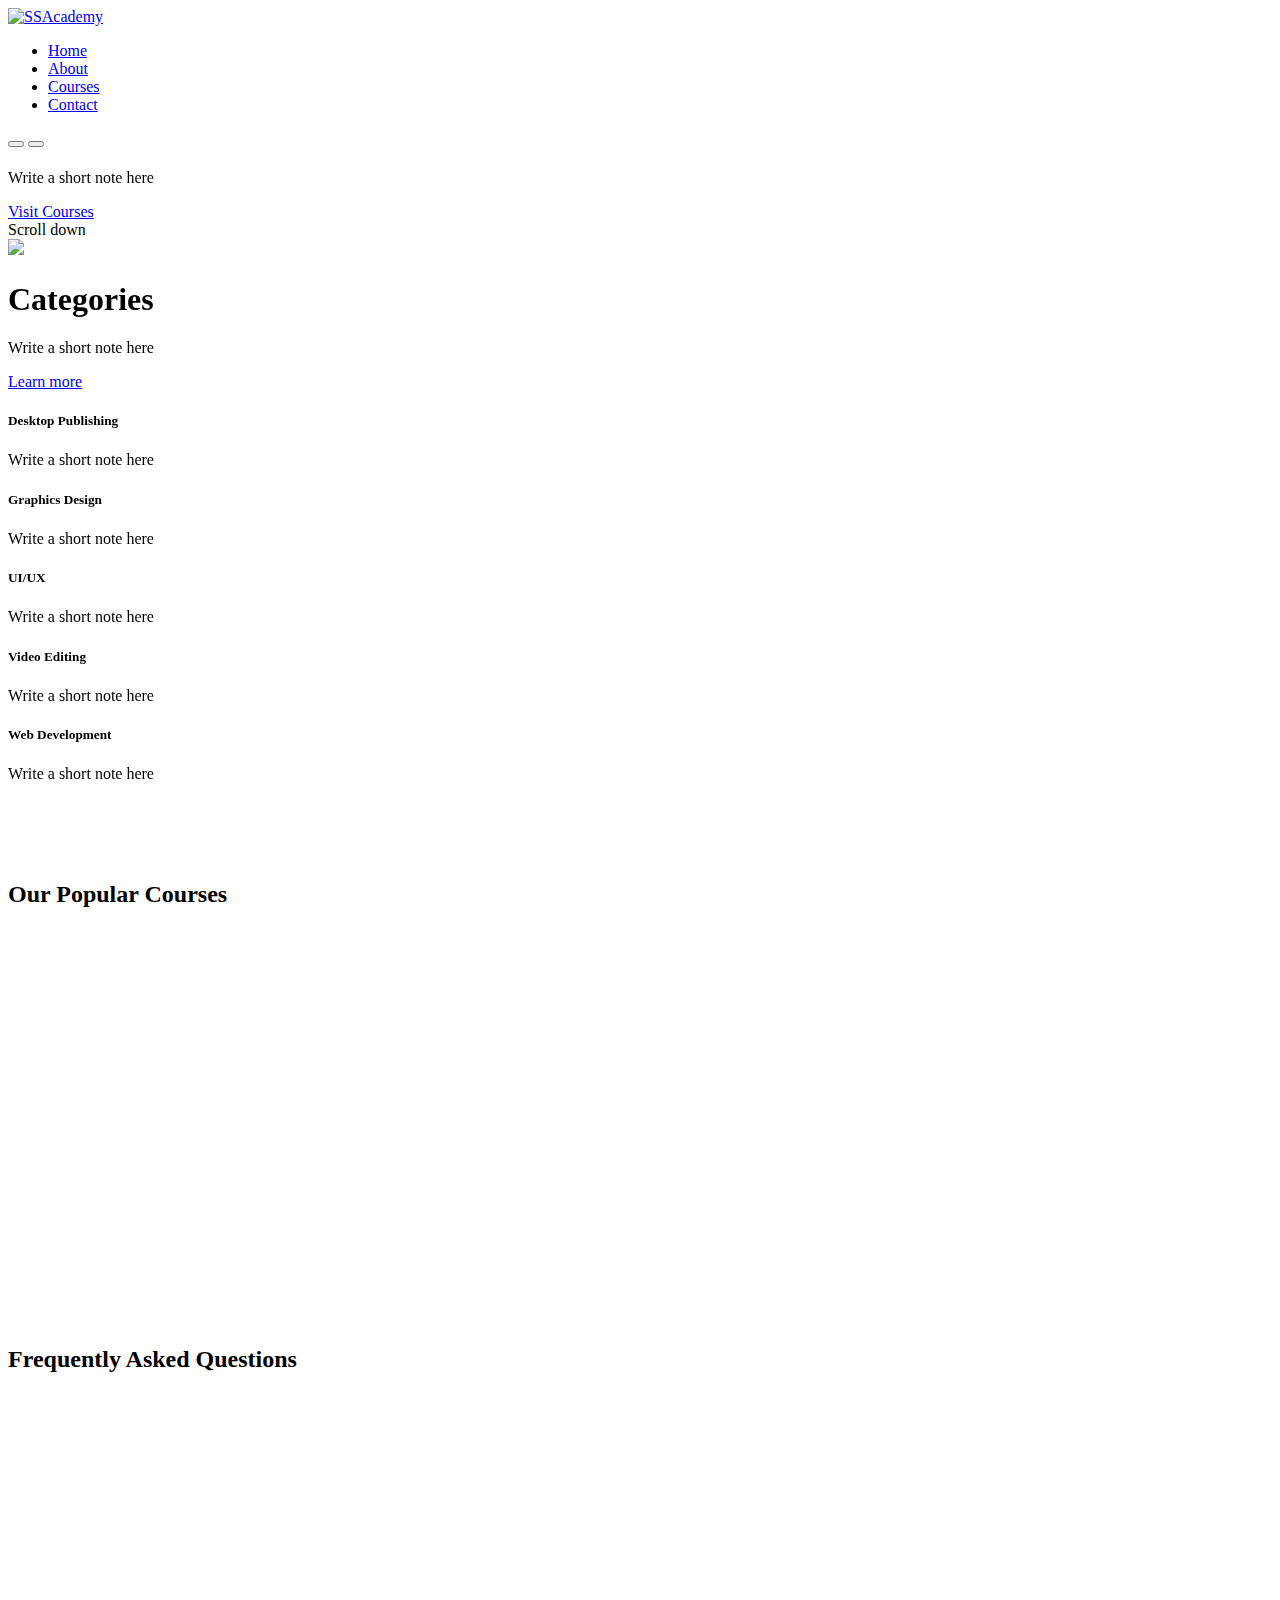
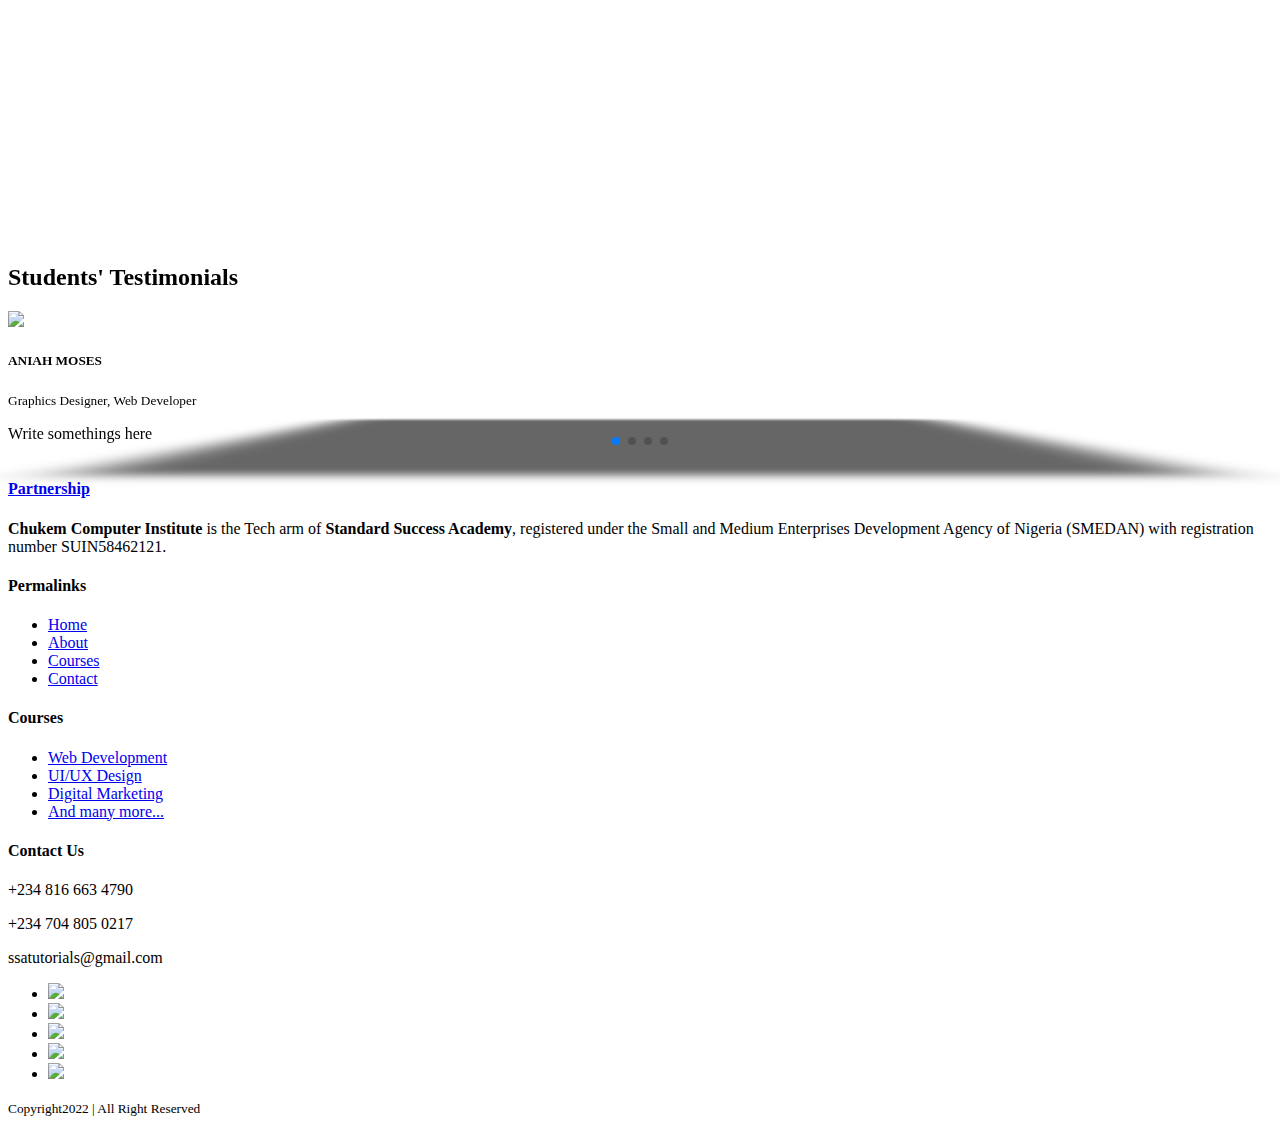
==== index.html @ 62de6a28 "Add files via upload" ====
<!DOCTYPE html>
<html lang="en" dir="ltr">

<head>
    <meta charset="UTF-8" />
    <meta name="viewport" content="width=device-width,initial-scale=1.0,maximum-scale=1,user-scalable=no" />
    <meta http-equiv="X-UA-Compatible" content="IE=edge,chrome=1" />
    <meta name="HandheldFriendly" content="true" />
    <!--==================== Google SEO ======================-->
    <meta name="description" content="Grow your Tech skills to advance your career path with SSAcademy" />
    <meta name="keywords" content="Grow your Tech skills to advance your career path with SSAcademy" />
    <meta name="theme-color" content="#191727" />
    <meta name="msapplication-navbutton-color" content="#191727" />
    <meta name="apple-mobile-web-app-capable" content="yes" />
    <meta name="apple-mobile-web-app-status-bar-style" content="black-translucent" />
    <meta name="author" content="SSAcademy" />
    <meta property="og:title" content="SSAcademy | Home" />
    <meta property="og:image" content="https://ssacci.com/images/SSA LOGO.jpg" />
    <meta property="og:type" content="website" />
    <meta property="og:url" content="https://ssacci.com" />
    <meta property="og:description" content="Grow your Tech skills to advance your career path with SSAcademy" />
    <meta name="twitter:card" content="summary_large_image" />
    <!--==================== FAV-ICON ======================-->
    <link rel="apple-touch-icon" sizes="192x192" href="favicon_package_v0.16/apple-touch-icon.png" />
    <link rel="icon" type="image/png" sizes="32x32" href="favicon_package_v0.16/favicon-32x32.png" />
    <link rel="icon" type="image/png" sizes="16x16" href="favicon_package_v0.16/favicon-16x16.png" />
    <link rel="manifest" href="favicon_package_v0.16/site.webmanifest" />
    <!--==================== CSS ======================-->
    <link rel="stylesheet" href="https://unpkg.com/swiper@8/swiper-bundle.min.css" />
    <link rel="stylesheet" href="https://cdnjs.cloudflare.com/ajax/libs/animate.css/4.1.1/animate.min.css" />
    <link href="https://unpkg.com/aos@2.3.1/dist/aos.css" rel="stylesheet">
    <link rel="stylesheet" href="https://unicons.iconscout.com/release/v2.1.5/css/unicons.css" />
    <link rel="stylesheet" href="https://unicons.iconscout.com/release/v4.0.0/css/line.css" />
    <link rel="stylesheet" href="https://fonts.googleapis.com/icon?family=Material+Icons+Sharp">
    <link rel="stylesheet" type="text/css" href="preloader.css" />
    <script src="https://code.jquery.com/jquery-3.6.0.js"></script>
    <script type="text/javascript">
        $(window).on('load', function() {
            $('.preloader').addClass('complete')
        })
    </script>
    <link rel="stylesheet" type="text/css" href="style.css" />
    <title>SSAcademy | Home</title>
</head>

<body>
    <div class="preloader">
        <div class="loading-area">
            <span class="loader"></span>
            <span class="load_anim1"></span>
            <span class="load_anim2"></span>
            <span class="load_anim3"></span>
            <span class="load_anim4"></span>
        </div>
    </div>
    <nav>
        <div class="container nav_container">
            <a href="index.html" id="logo">
                <img src="images/SSA LOGO.jpg" alt="SSAcademy" />
            </a>
            <ul class="nav_menu">
                <li>
                    <a href="index.html">
                        <i class="uil uil-estate nav_icon"></i>Home
                    </a>
                </li>
                <li>
                    <a href="about.html">
                        <i class="uil uil-user nav_icon"></i>About
                    </a>
                </li>
                <li>
                    <a href="courses.html">
                        <i class="uil uil-book-alt nav_icon"></i>Courses
                    </a>
                </li>
                <li>
                    <a href="contact.html">Contact
                        <i class="uil uil-message nav_icon"></i>
                    </a>
                </li>
            </ul>
            <button id="open-menu-btn"><i class="uil uil-apps"></i></button>
            <button id="close-menu-btn"><i class="uil uil-times"></i></button>
        </div>
    </nav>

    <header>
        <div class="container header_container">
            <div class="header_left">
                <h1>
                    <span class="txt-type" data-wait="1200" data-words='["Grow your Tech skills to advance your career path with SSAcademy", "Become a certified Web Developer", "Become a certified Graphics Designer", "Become a certified UI/UX Designer", "Learn Digital Marketing", "Learn Video Editing", "And Many More...."]'></span>
                </h1>
                <p data-aos="fade-right" data-aos-duration="2150">Write a short note here</p>
                <a href="courses.html" class="btn btn-primary" data-aos="zoom-in" data-aos-duration="2400">Visit Courses</a>
                <!---Scroll down-->
                <div class="home_scroll">
                    <a class="home_scroll-button button--flex">
                        <i class="uil uil-mouse-alt home_scroll-mouse"></i>
                        <span class="home_scroll-name">Scroll down</span>
                        <i class="uil uil-arrow-down home_scroll-arrow"></i>
                    </a>
                </div>
            </div>
            <div class="header_right">
                <div class="header_right-image">
                    <img src="images/true friends.svg" />
                </div>
            </div>
        </div>
    </header>

    <section class="categories">
        <div class="container categories_container">
            <div class="categories_left">
                <h1 data-aos="fade-right" data-aos-duration="2150">Categories</h1>
                <p data-aos="fade-right" data-aos-duration="2150">Write a short note here</p>
                <a href="#" class="btn" data-aos="zoom-in" data-aos-duration="2400">Learn more</a>
            </div>
            <div class="categories_right">
                <article data-aos="flip-left" data-aos-duration="2150" class="category">
                    <span class="category_icon"><i class="uil uil-desktop-alt"></i></span>
                    <h5>Desktop Publishing</h5>
                    <p>Write a short note here</p>
                </article>
                <article data-aos="flip-left" data-aos-duration="2150" class="category">
                    <span class="category_icon"><i class="uil uil-palette"></i></span>
                    <h5>Graphics Design</h5>
                    <p>Write a short note here</p>
                </article>
                <article data-aos="flip-left" data-aos-duration="2150" class="category">
                    <span class="category_icon"><i class="uil uil-monitor"></i></span>
                    <h5>UI/UX</h5>
                    <p>Write a short note here</p>
                </article>
                <article data-aos="flip-right" data-aos-duration="2150" class="category">
                    <span class="category_icon"><i class="uil uil-video"></i></span>
                    <h5>Video Editing</h5>
                    <p>Write a short note here</p>
                </article>
                <article data-aos="flip-right" data-aos-duration="2150" class="category">
                    <span class="category_icon"><i class="uil uil-laptop"></i></span>
                    <h5>Web Development</h5>
                    <p>Write a short note here</p>
                </article>
                <article data-aos="flip-right" data-aos-duration="2150" class="category">
                    <span class="category_icon"><i class="uil uil-bitcoin-circle"></i>
                    </span>
                    <h5>Digital Marketing</h5>
                    <p>Write a short note here</p>
                </article>
            </div>
        </div>
    </section>

    <section class="courses">
        <h2>Our Popular Courses</h2>
        <div class="container courses_container">
            <article data-aos="flip-right" data-aos-duration="2150" class="course">
                <div class="course_image">
                    <img src="images/course1.jpg" />
                </div>
                <div class="course_info">
                    <h4>Web Development </h4>
                    <div>
                        <i class="uil uil-star course_icon-star"></i>
                        <i class="uil uil-star course_icon-star"></i>
                        <i class="uil uil-star course_icon-star"></i>
                        <i class="uil uil-star course_icon-star"></i>
                        <i class="uil uil-star course_icon-star"></i>
                    </div>
                    <p>Write a short note</p>
                    <a href="courses.html" class="btn btn-primary">Learn More</a>
                </div>
            </article>

            <article data-aos="flip-left" data-aos-duration="2150" class="course">
                <div class="course_image">
                    <img src="images/course2.jpg" />
                </div>
                <div class="course_info">
                    <h4>UI/UX Design</h4>
                    <div>
                        <i class="uil uil-star course_icon-star"></i>
                        <i class="uil uil-star course_icon-star"></i>
                        <i class="uil uil-star course_icon-star"></i>
                        <i class="uil uil-star course_icon-star"></i>
                        <i class="uil uil-star course_icon-star"></i>
                    </div>
                    <p>Write a short note</p>
                    <a href="courses.html" class="btn btn-primary">Learn More</a>
                </div>
            </article>

            <article data-aos="flip-right" data-aos-duration="2150" class="course">
                <div class="course_image">
                    <img src="images/course17.jpg" />
                </div>
                <div class="course_info">
                    <h4>Digital Marketing</h4>
                    <div>
                        <i class="uil uil-star course_icon-star"></i>
                        <i class="uil uil-star course_icon-star"></i>
                        <i class="uil uil-star course_icon-star"></i>
                        <i class="uil uil-star course_icon-star"></i>
                        <i class="uil uil-star course_icon-star"></i>
                    </div>
                    <p>Write a short note</p>
                    <a href="courses.html" class="btn btn-primary">Learn More</a>
                </div>
            </article>
        </div>
    </section>

    <section class="faqs">
        <h2>Frequently Asked Questions</h2>
        <div class="container faqs_container">
            <article data-aos="fade-right" data-aos-duration="2150" class="faq">
                <div class="faq_icon"><i class="uil uil-plus"></i></div>
                <div class="question_answer">
                    <h4>How do I know the right courses for me?</h4>
                    <p>The Answer</p>
                </div>
            </article>

            <article data-aos="fade-left" data-aos-duration="2150" class="faq">
                <div class="faq_icon"><i class="uil uil-plus"></i></div>
                <div class="question_answer">
                    <h4>How do I know the right courses for me?</h4>
                    <p>The Answer</p>
                </div>
            </article>

            <article data-aos="fade-right" data-aos-duration="2150" class="faq">
                <div class="faq_icon"><i class="uil uil-plus"></i></div>
                <div class="question_answer">
                    <h4>How do I know the right courses for me?</h4>
                    <p>The Answer</p>
                </div>
            </article>

            <article data-aos="fade-left" data-aos-duration="2150" class="faq">
                <div class="faq_icon"><i class="uil uil-plus"></i></div>
                <div class="question_answer">
                    <h4>How do I know the right courses for me?</h4>
                    <p>The Answer</p>
                </div>
            </article>

            <article data-aos="fade-right" data-aos-duration="2150" class="faq">
                <div class="faq_icon"><i class="uil uil-plus"></i></div>
                <div class="question_answer">
                    <h4>How do I know the right courses for me?</h4>
                    <p>The Answer</p>
                </div>
            </article>

            <article data-aos="fade-left" data-aos-duration="2150" class="faq">
                <div class="faq_icon"><i class="uil uil-plus"></i></div>
                <div class="question_answer">
                    <h4>How do I know the right courses for me?</h4>
                    <p>The Answer</p>
                </div>
            </article>
        </div>
    </section>

    <section class="container testimonials_container mySwiper">
        <h2>Students' Testimonials</h2>
        <div class="swiper-wrapper">
            <article class="testimonial swiper-slide">
                <div class="avatar">
                    <img src="images/avatar1.jpg" />
                </div>
                <div class="testimonial_info">
                    <h5>ANIAH MOSES</h5>
                    <small>Graphics Designer, Web Developer</small>
                </div>
                <div class="testimonial_body">
                    <p>Write somethings here</p>
                </div>
            </article>

            <article class="testimonial swiper-slide">
                <div class="avatar">
                    <img src="images/avatar1.jpg" />
                </div>
                <div class="testimonial_info">
                    <h5>OKOYE MARY</h5>
                    <small>Computer Operator</small>
                </div>
                <div class="testimonial_body">
                    <p>Write somethings here</p>
                </div>
            </article>

            <article class="testimonial swiper-slide">
                <div class="avatar">
                    <img src="images/avatar1.jpg" />
                </div>
                <div class="testimonial_info">
                    <h5>OSADIA MARVELLOUS</h5>
                    <small>Graphics Designer</small>
                </div>
                <div class="testimonial_body">
                    <p>Write somethings here</p>
                </div>
            </article>

            <article class="testimonial swiper-slide">
                <div class="avatar">
                    <img src="images/avatar1.jpg" />
                </div>
                <div class="testimonial_info">
                    <h5>Elizabeth</h5>
                    <small>Computer Operator</small>
                </div>
                <div class="testimonial_body">
                    <p>Write somethings here</p>
                </div>
            </article>
        </div>
        <div class="swiper-pagination"></div>
    </section>

    <footer>
        <div class="container footer_container">
            <div class="footer_1">
                <a href="index.html" class="footer_logo">
                    <h4>Partnership</h4>
                </a>
                <p><strong>Chukem Computer Institute</strong> is the Tech arm of <strong> Standard Success Academy</strong>, registered under the Small and Medium Enterprises Development Agency of Nigeria (SMEDAN) with registration number SUIN58462121.</p>
            </div>

            <div class="footer_2">
                <h4>Permalinks</h4>
                <ul class="permalinks">
                    <li>
                        <a href="index.html">
                            <i class="uil uil-estate nav_icon"></i>Home
                        </a>
                    </li>
                    <li>
                        <a href="about.html">
                            <i class="uil uil-user nav_icon"></i>About
                        </a>
                    </li>
                    <li>
                        <a href="courses.html">
                            <i class="uil uil-book-alt nav_icon"></i>Courses
                        </a>
                    </li>
                    <li>
                        <a href="contact.html">
                            <i class="uil uil-message nav_icon"></i>Contact
                        </a>
                    </li>
                </ul>
            </div>

            <div class="footer_3">
                <h4>Courses</h4>
                <ul class="privacy">
                    <li><a href="courses.html">Web Development </a></li>
                    <li><a href="courses.html">UI/UX Design</a></li>
                    <li><a href="courses.html">Digital Marketing</a></li>
                    <li><a href="courses.html">And many more...</a></li>
                </ul>
            </div>

            <div class="footer_4">
                <h4>Contact Us</h4>
                <div>
                    <p><i class="uil uil-phone nav_icon"></i>+234 816 663 4790</p>
                    <p><i class="uil uil-phone nav_icon"></i>+234 704 805 0217</p>
                    <p><i class="uil uil-envelope nav_icon"></i>ssatutorials@gmail.com</p>
                </div>
                <ul class="footer_socials">
                    <li>
                        <a href="https://facebook.com/" target="_blank">
                            <img src="images/Facebook.png">
                        </a>
                    </li>
                    <li>
                        <a href="https://instagram.com/" target="_blank"><img src="images/Instagram.png"></a>
                    </li>
                    <li>
                        <a href="https://twitter.com/" target="_blank"><img src="images/Twitter.png"></a>
                    </li>
                    <li>
                        <a href="https://linkedin.com/" target="_blank"><img src="images/LinkedIn.png"></a>
                    </li>
                    <li>
                        <a href="https://github.com/" target="_blank"><img src="images/Youtube.png"></a>
                    </li>
                </ul>
            </div>
        </div>
        <div class="footer_copyright">
            <small>Copyright<i class="uil uil-copyright"></i>2022 | All Right
                Reserved</small>
        </div>
    </footer>

    <!---Scroll Top-->
    <a href="#" class="scrollup" id="scroll-up">
        <i class="uil uil-arrow-up scrollup_icon"></i>
    </a>

    <script src="main.js"></script>
    <script src="https://unpkg.com/aos@2.3.1/dist/aos.js"></script>
    <script>
        AOS.init();
    </script>
    <script type="text/javascript" src="https://unpkg.com/swiper@8/swiper-bundle.min.js"></script>
    <script>
        var swiper = new Swiper(".mySwiper", {
            effect: "cube",
            grabCursor: true,
            cubeEffect: {
                shadow: true,
                slideShadows: true,
                shadowOffset: 20,
                shadowScale: 0.94,
            },
            pagination: {
                el: ".swiper-pagination",
            },
        });
    </script>
</body>

</html>
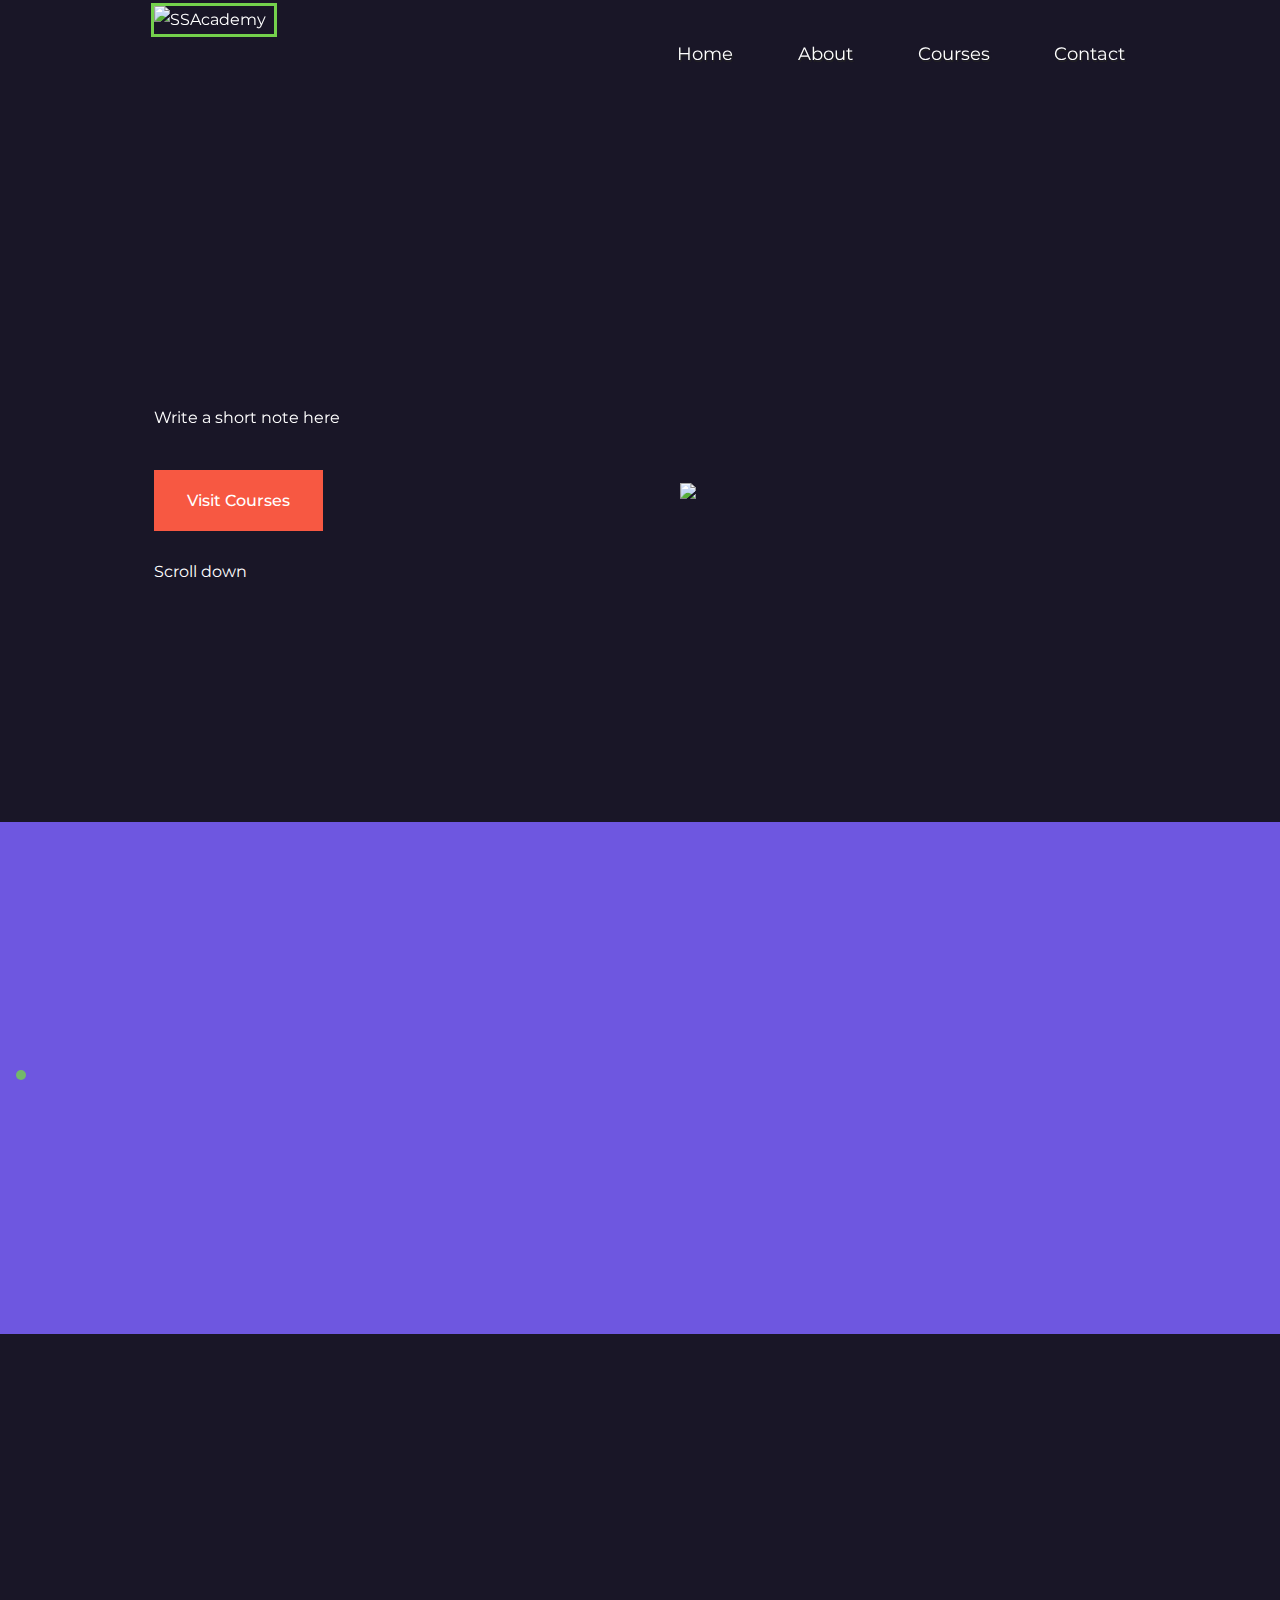
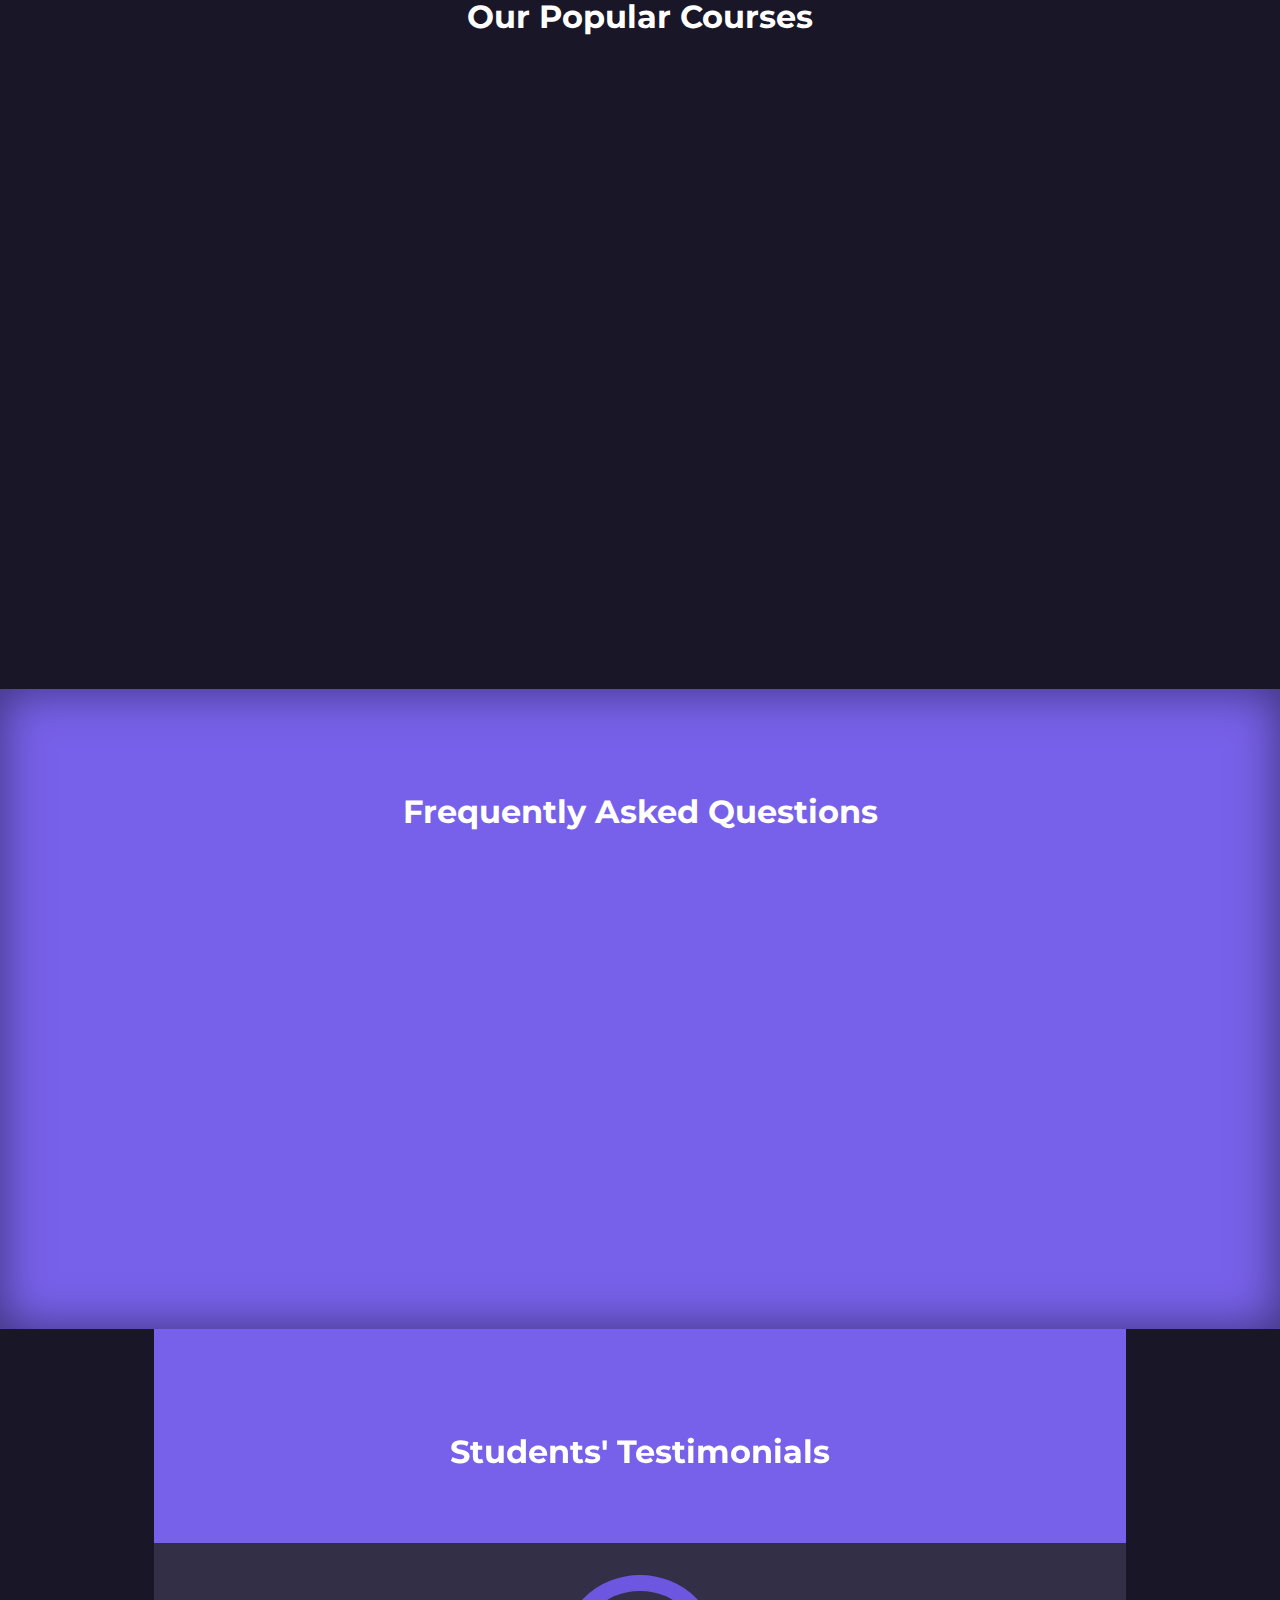
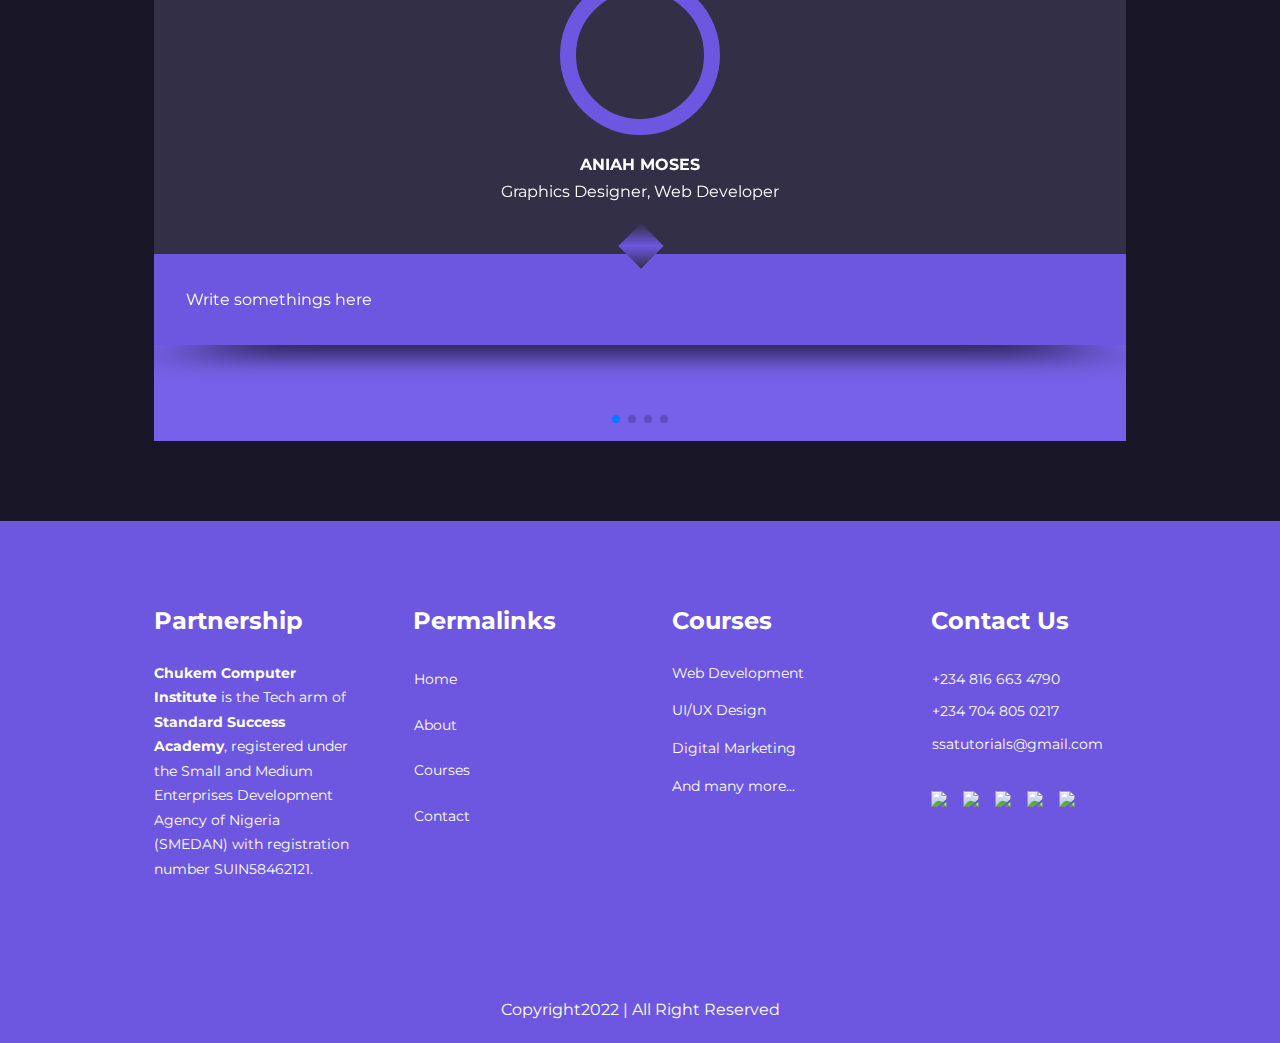
==== commit 8899f872: "Add files via upload" ====
--- a/index.html
+++ b/index.html
@@ -158,7 +158,7 @@
         <div class="container courses_container">
             <article data-aos="flip-right" data-aos-duration="2150" class="course">
                 <div class="course_image">
-                    <img src="images/course1.jpg" />
+                    <img src="images/Get coding.avif" />
                 </div>
                 <div class="course_info">
                     <h4>Web Development </h4>
@@ -176,7 +176,7 @@
 
             <article data-aos="flip-left" data-aos-duration="2150" class="course">
                 <div class="course_image">
-                    <img src="images/course2.jpg" />
+                    <img src="images/ui ux.avif" />
                 </div>
                 <div class="course_info">
                     <h4>UI/UX Design</h4>
@@ -194,7 +194,7 @@
 
             <article data-aos="flip-right" data-aos-duration="2150" class="course">
                 <div class="course_image">
-                    <img src="images/course17.jpg" />
+                    <img src="images/digital marketing.avif" />
                 </div>
                 <div class="course_info">
                     <h4>Digital Marketing</h4>
--- a/style.css
+++ b/style.css
@@ -0,0 +1,744 @@
+/*--the green play button-----#74d14c
+the cloth----#083b66
+middle man cap----#1761a0
+side men cap----#4c96d7
+brand name gradient (linear gradient(270deg#4c96d7, 270deg#083b66)--*/
+
+
+/*:root {
+    --header-height: 3rem;
+    --hue-color: 250;
+    --first-color: hsl(var(--hue-color), 69%, 61%);
+    --first-color-second: hsl(var(--hue-color), 69%, 61%);
+    --first-color-alt: hsl(var(--hue-color), 57%, 53%);
+    --first-color-lighter: hsl(var(--hue-color), 92%, 85%);
+    --title-color: hsl(var(--hue-color), 8%, 15%);
+    --text-color: hsl(var(--hue-color), 8%, 45%);
+    --text-color-light: hsl(var(--hue-color), 8%, 65%);
+    --input-color: hsl(var(--hue-color), 70%, 96%);
+    --body-color: hsl(var(--hue-color), 60%, 99%);
+    --container-color: #fff;
+    --first-color-second: hsl(var(--hue-color), 30%, 8%);
+    --title-color: hsl(var(--hue-color), 8%, 95%);
+    --text-color: hsl(var(--hue-color), 8%, 75%);
+    --input-color: hsl(var(--hue-color), 29%, 16%);
+    --body-color: hsl(var(--hue-color), 28%, 12%);
+    --container-color: hsl(var(--hue-color), 29%, 16%);
+}*/
+
+@import url('https://fonts.googleapis.com/css2?family=Montserrat:wght@300;400;500;600;700;800;900&display=swap');
+* {
+    margin: 0;
+    padding: 0;
+    border: 0;
+    outline: 0;
+    text-decoration: none;
+    list-style: none;
+    box-sizing: border-box;
+}
+
+:root {
+    --color-primary: hsl(250, 69%, 61%);
+    --color-primary2: hsl(250, 20%, 23%);
+    --color-alt: hsl(250, 57%, 53%);
+    --color-primary3: #74d14c;
+    --color-success: #74d14c;
+    --color-warning: #f7c94b;
+    --color-danger: #f75842;
+    --color-danger-variant: rgba(247, 88, 66, 0.4);
+    --color-white: #fff;
+    --color-light: rgba(255, 255, 255, 0.7);
+    --color-black: #000;
+    --color-bg: hsl(250, 28%, 12%);
+    --color-bg1: hsl(250, 69%, 61%);
+    --color-bg2: hsl(250, 29%, 16%);
+    --color-bg5: hsl(250, 77%, 65%);
+    --scroll-bar-color: hsl(250, 12%, 48%);
+    --scroll-thumb-color: hsl(250, 12%, 36%);
+    --color-bg3: #2e3267;
+    --color-bg4: #424890;
+    --color-primaryfirst: #6c63ff;
+    --container-width-lg: 76%;
+    --container-width-md: 90%;
+    --container-width-sm: 94%;
+    --transition: all 400ms ease-in-out;
+}
+
+body {
+    font-family: "Montserrat", sans-serif;
+    line-height: 1.7;
+    color: var(--color-white);
+    background: var(--color-bg);
+    overflow-x: hidden !important;
+}
+
+html {
+    scroll-behavior: smooth;
+}
+
+.container {
+    width: var(--container-width-lg);
+    margin: 0 auto;
+}
+
+section {
+    padding: 6rem 0;
+}
+
+section h2 {
+    text-align: center;
+    margin-bottom: 4rem;
+}
+
+h1,
+h2,
+h3,
+h4,
+h5 {
+    line-height: 1, 2;
+}
+
+h1 {
+    font-size: 2.4rem;
+}
+
+h2 {
+    font-size: 2rem;
+}
+
+h3 {
+    font-size: 1.6rem;
+}
+
+h4 {
+    font-size: 1.5rem;
+}
+
+h5 {
+    font-size: 1rem;
+}
+
+small {
+    font-size: 1rem;
+}
+
+#logo {
+    margin-top: 0.4rem;
+    width: 120px;
+    height: 100px;
+    cursor: pointer;
+}
+
+#logo img {
+    outline: 3px solid #74d14c;
+}
+
+.txt-type>.txt {
+    border-right: 0.2rem solid #fff;
+}
+
+a {
+    color: var(--color-white);
+}
+
+img {
+    display: block;
+    width: 100%;
+    object-fit: cover;
+}
+
+.btn {
+    display: inline-block;
+    background: var(--color-white);
+    color: var(--color-black);
+    padding: 1rem 2rem;
+    border: 1px solid transparent;
+    font-weight: 500;
+    transition: var(--transition);
+}
+
+.btn:hover {
+    background: transparent;
+    color: var(--color-white);
+    border-color: var(--color-white);
+}
+
+.btn-primary {
+    background: var(--color-danger);
+    color: var(--color-white);
+}
+
+nav {
+    background: transparent;
+    width: 100vw;
+    height: auto;
+    position: fixed;
+    top: 0;
+    z-index: 11;
+    box-shadow: rgba(0, 0, 0, 0.17);
+}
+
+.window-scroll {
+    background-color: var(--scroll-bar-color);
+    box-shadow: 0 1rem 2rem rgba(0, 0, 0, 0.2);
+}
+
+.nav_container {
+    height: 100%;
+    display: flex;
+    justify-content: space-between;
+    align-items: center;
+}
+
+.nav_menu {
+    display: flex;
+    align-items: center;
+    gap: 4rem;
+}
+
+.nav_menu a {
+    font-size: 1.1rem;
+    text-shadow: 1px 2px 1px #222;
+    transition: var(--transition);
+}
+
+.nav_menu a:hover {
+    color: #74d14c;
+}
+
+nav button {
+    display: none;
+}
+
+.nav_icon {
+    color: white;
+    font-size: 1.2rem;
+    padding-top: 0px;
+    padding-bottom: 0px;
+    padding-left: 0px;
+    padding-right: 1px;
+}
+
+header {
+    position: relative;
+    top: 11rem;
+    overflow: hidden;
+    height: 70vh;
+    margin-bottom: 12rem;
+}
+
+.header_container {
+    display: grid;
+    grid-template-columns: 1fr 1fr;
+    align-items: center;
+    gap: 5rem;
+    height: 100%;
+}
+
+.header_left p {
+    margin: 1rem 0 2.4rem;
+}
+
+.home_scroll {
+    margin-top: .5rem;
+    display: block;
+    cursor: pointer;
+}
+
+.home_scroll-button {
+    color: var(--first-color);
+    transition: .3s;
+}
+
+.home_scroll-button:hover {
+    transform: translateY(0.25rem);
+}
+
+.home_scroll-mouse {
+    font-size: 2rem;
+}
+
+.home_scroll-arrow {
+    font-size: 1.25rem;
+}
+
+.button {
+    display: inline-block;
+    background-color: var(--first-color);
+    color: #fff;
+    padding: 1rem;
+    border-radius: .5rem;
+    font-weight: var(--font-medium);
+}
+
+.button:hover {
+    background-color: var(--first-color-alt);
+}
+
+.categories {
+    background: var(--color-bg1);
+    height: 32rem;
+}
+
+.categories h1 {
+    line-height: 1;
+    margin-bottom: 3rem;
+}
+
+.categories_container {
+    display: grid;
+    grid-template-columns: 40% 60%;
+}
+
+.categories_left {
+    margin-right: 4rem;
+}
+
+.categories_left p {
+    margin: 1rem 0 3rem;
+}
+
+.categories_right {
+    display: grid;
+    grid-template-columns: repeat(3, 1fr);
+    gap: 1.2rem;
+}
+
+.category {
+    background: var(--color-bg5);
+    padding: 2rem;
+    border-radius: 2rem;
+    transition: var(--transition);
+}
+
+.category:hover {
+    box-shadow: 0 3rem 3rem rgba(0, 0, 0, 0.3);
+    z-index: 1;
+}
+
+.category:nth-child(2) .category_icon {
+    background: var(--color-danger);
+}
+
+.category:nth-child(3) .category_icon {
+    background: var(--color-success);
+}
+
+.category:nth-child(4) .category_icon {
+    background: var(--color-warning);
+}
+
+.category:nth-child(5) .category_icon {
+    background: var(--color-success);
+}
+
+.category_icon {
+    background: var(--color-primary2);
+    padding: 0.7rem;
+    border-radius: 0.9rem;
+}
+
+.category h5 {
+    margin: 2rem 0 1rem;
+}
+
+.category p {
+    font-size: 0.85rem;
+}
+
+.courses {
+    margin-top: 10rem;
+}
+
+.courses_container {
+    display: grid;
+    grid-template-columns: repeat(3, 1fr);
+    gap: 2rem;
+}
+
+.course {
+    background: var(--color-bg1);
+    text-align: center;
+    border: 1px solid transparent;
+    transition: var(--transition);
+    -webkit-transition: var(--transition);
+    -moz-transition: var(--transition);
+    -ms-transition: var(--transition);
+    -o-transition: var(--transition);
+}
+
+.course:hover {
+    background: transparent;
+    border-color: var(--color-primary);
+}
+
+.course_image {
+    flex-shrink: 0;
+    height: 200px;
+}
+
+.course_image img {
+    width: 100%;
+    height: 100%;
+    display: block;
+    object-fit: fill;
+}
+
+.course_info {
+    padding: 2rem;
+}
+
+.course_icon-star {
+    color: gold;
+}
+
+.course_info p {
+    margin: 1.2rem 0 2rem;
+    font-size: 0.9rem;
+}
+
+.faqs {
+    background: var(--color-bg5);
+    box-shadow: inset 0 0 3rem rgba(0, 0, 0, 0.5);
+}
+
+.faqs_container {
+    display: grid;
+    grid-template-columns: 1fr 1fr;
+    gap: 1rem;
+}
+
+.faq {
+    padding: 2rem;
+    display: flex;
+    align-items: center;
+    gap: 1.4rem;
+    height: fit-content;
+    background: var(--color-primary2);
+    cursor: pointer;
+}
+
+.faq h4 {
+    font-size: 1rem;
+    line-height: 2.2;
+}
+
+.faq_icon {
+    align-self: flex-start;
+    font-size: 1.2rem;
+}
+
+.faq p {
+    margin-top: 0.8rem;
+    display: none;
+}
+
+.faq.open p {
+    display: block;
+}
+
+.testimonials_container {
+    overflow-x: hidden;
+    position: relative;
+    margin-bottom: 5rem;
+    background: var(--color-bg5);
+}
+
+.testimonial {
+    padding-top: 2rem;
+    background: var(--color-primary2);
+}
+
+.avatar {
+    width: 10rem;
+    height: 10rem;
+    border-radius: 50%;
+    overflow: hidden;
+    margin: 0 auto 1rem;
+    border: 1rem solid var(--color-primary);
+}
+
+.testimonial_info {
+    text-align: center;
+}
+
+.testimonial_body {
+    background-color: var(--color-primary);
+    padding: 2rem;
+    margin-top: 3rem;
+    position: relative;
+}
+
+.testimonial_body::before {
+    content: "";
+    display: block;
+    background: linear-gradient(135deg, transparent, var(--color-primary), var(--color-primary2));
+    width: 2rem;
+    height: 2rem;
+    position: absolute;
+    left: 48.5%;
+    top: -1.5rem;
+    transform: rotate(45deg);
+}
+
+footer {
+    background: var(--color-primary);
+    padding-top: 5rem;
+    font-size: 0.9rem;
+}
+
+.footer_container {
+    display: grid;
+    grid-template-columns: repeat(4, 1fr);
+    gap: 4rem;
+}
+
+.footer_container>div h4 {
+    margin-bottom: 1.2rem;
+}
+
+.footer_1 p {
+    margin: 0 0 2rem;
+}
+
+footer ul li {
+    margin-bottom: 0.7rem;
+}
+
+footer ul li a::after {
+    display: block;
+    content: '';
+    border-bottom: 2px solid white;
+    transform: scaleX(0);
+    transition: all 250ms cubic-bezier(0.25, 0.45, 0.45, 0.94) 0s;
+}
+
+footer ul li a:hover::after {
+    transform: scaleX(1);
+}
+
+.footer_socials {
+    display: flex;
+    gap: 1rem;
+    font-size: 1.2rem;
+    margin-top: 2rem;
+}
+
+.footer_copyright {
+    text-align: center;
+    margin-top: 4rem;
+    padding: 1.2rem 0;
+    border-top: 1px
+}
+
+.scrollup {
+    position: fixed;
+    left: 1rem;
+    bottom: -20%;
+    background-color: #74d14c;
+    opacity: .8;
+    padding: 0.3rem;
+    border-radius: .4rem;
+    z-index: 10;
+    transition: .4s;
+}
+
+.scrollup:hover {
+    background-color: var(--color-alt);
+}
+
+.scrollup_icon {
+    font-size: 1.5rem;
+    color: #fff;
+}
+
+.show-scroll {
+    bottom: 5rem;
+}
+
+::-webkit-scrollbar {
+    width: .60rem;
+    background-color: var(--scroll-bar-color);
+    border-radius: .5rem;
+}
+
+::-webkit-scrollbar-thumb {
+    background-color: var(--scroll-thumb-color);
+    border-radius: .5rem;
+}
+
+::-webkit-scrollbar-thumb:hover {
+    background-color: hsl(250, 8%, 65%);
+}
+
+@media screen and (max-width: 1024px) {
+    .container {
+        width: var(--container-width-md);
+    }
+    h1 {
+        font-size: 2.2rem;
+    }
+    h2 {
+        font-size: 1.7rem;
+    }
+    h3 {
+        font-size: 1.4rem;
+    }
+    h4 {
+        font-size: 1.2rem;
+    }
+    #logo {
+        width: 90px;
+        height: 78px;
+    }
+    #logo img {
+        outline: 3px solid #74d14c;
+    }
+    nav button {
+        display: inline-block;
+        background: transparent;
+        font-size: 1.8rem;
+        color: var(--color-white);
+        cursor: pointer;
+    }
+    nav button#close-menu-btn {
+        display: none;
+    }
+    .nav_menu {
+        position: fixed;
+        top: 5rem;
+        right: 5%;
+        height: fit-content;
+        width: 18rem;
+        flex-direction: column;
+        gap: 0;
+        display: none;
+    }
+    .nav_menu li {
+        width: 100%;
+        height: 5.8rem;
+        animation: animateNavItems 400ms linear forwards;
+        transform-origin: top right;
+        opacity: 0;
+    }
+    .nav_menu li:nth-child(2) {
+        animation-delay: 200ms;
+    }
+    .nav_menu li:nth-child(3) {
+        animation-delay: 400ms;
+    }
+    .nav_menu li:nth-child(4) {
+        animation-delay: 600ms;
+    }
+    @keyframes animateNavItems {
+        0% {
+            transform: rotateZ(-90deg) rotateX(90deg) scale(0.1);
+        }
+        100% {
+            transform: rotateZ(0) rotateX(0) scale(1);
+            opacity: 1;
+        }
+    }
+    .nav_menu li a {
+        background: var(--color-primary);
+        box-shadow: -4rem 6rem 10rem rgba(0, 0, 0, 0.6);
+        width: 100%;
+        height: 100%;
+        display: grid;
+        place-items: center;
+        transition: var(--transition);
+    }
+    .nav_menu li a:hover {
+        background: var(--scroll-bar-color);
+        color: var(--color-white);
+    }
+    header {
+        height: 85vh;
+        margin-bottom: 16rem;
+    }
+    .header_container {
+        gap: 0;
+        padding-bottom: 3rem;
+    }
+    .categories {
+        height: auto;
+    }
+    .categories_container {
+        grid-template-columns: 1fr;
+        gap: 3rem;
+    }
+    .categories_left {
+        margin-right: 0;
+    }
+    .courses {
+        margin-top: 0;
+    }
+    .courses_container {
+        grid-template-columns: 1fr 1fr;
+    }
+    .faqs_container {
+        grid-template-columns: 1fr;
+    }
+    .faq {
+        padding: 1.5rem;
+    }
+    .footer_container {
+        grid-template-columns: 1fr 1fr;
+    }
+    .footer_socials img {
+        display: flex;
+        gap: 1rem;
+        width: 40px;
+        height: 40px;
+        margin-top: 2rem;
+    }
+}
+
+@media screen and (max-width: 600px) {
+    .container {
+        width: var(--container-width-sm);
+    }
+    .nav_menu {
+        right: 3%;
+    }
+    header {
+        height: 100vh;
+    }
+    .header_container {
+        grid-template-columns: 1fr;
+        text-align: center;
+        margin-top: 0;
+    }
+    .header_left p {
+        margin-bottom: 1.3rem;
+    }
+    .categories_right {
+        grid-template-columns: 1fr;
+        gap: 0.7rem;
+    }
+    .category {
+        padding: 1rem;
+        border-radius: 1rem;
+    }
+    .category_icon {
+        margin-top: 4px;
+        display: inline-block;
+    }
+    .courses_container {
+        grid-template-columns: 1fr;
+    }
+    .testimonial_body {
+        padding: 1.2rem;
+    }
+    .footer_container {
+        grid-template-columns: 1fr;
+        text-align: center;
+        gap: 2rem;
+    }
+    .footer_1 p {
+        margin: 1rem auto;
+    }
+    .footer_socials {
+        justify-content: center;
+    }
+}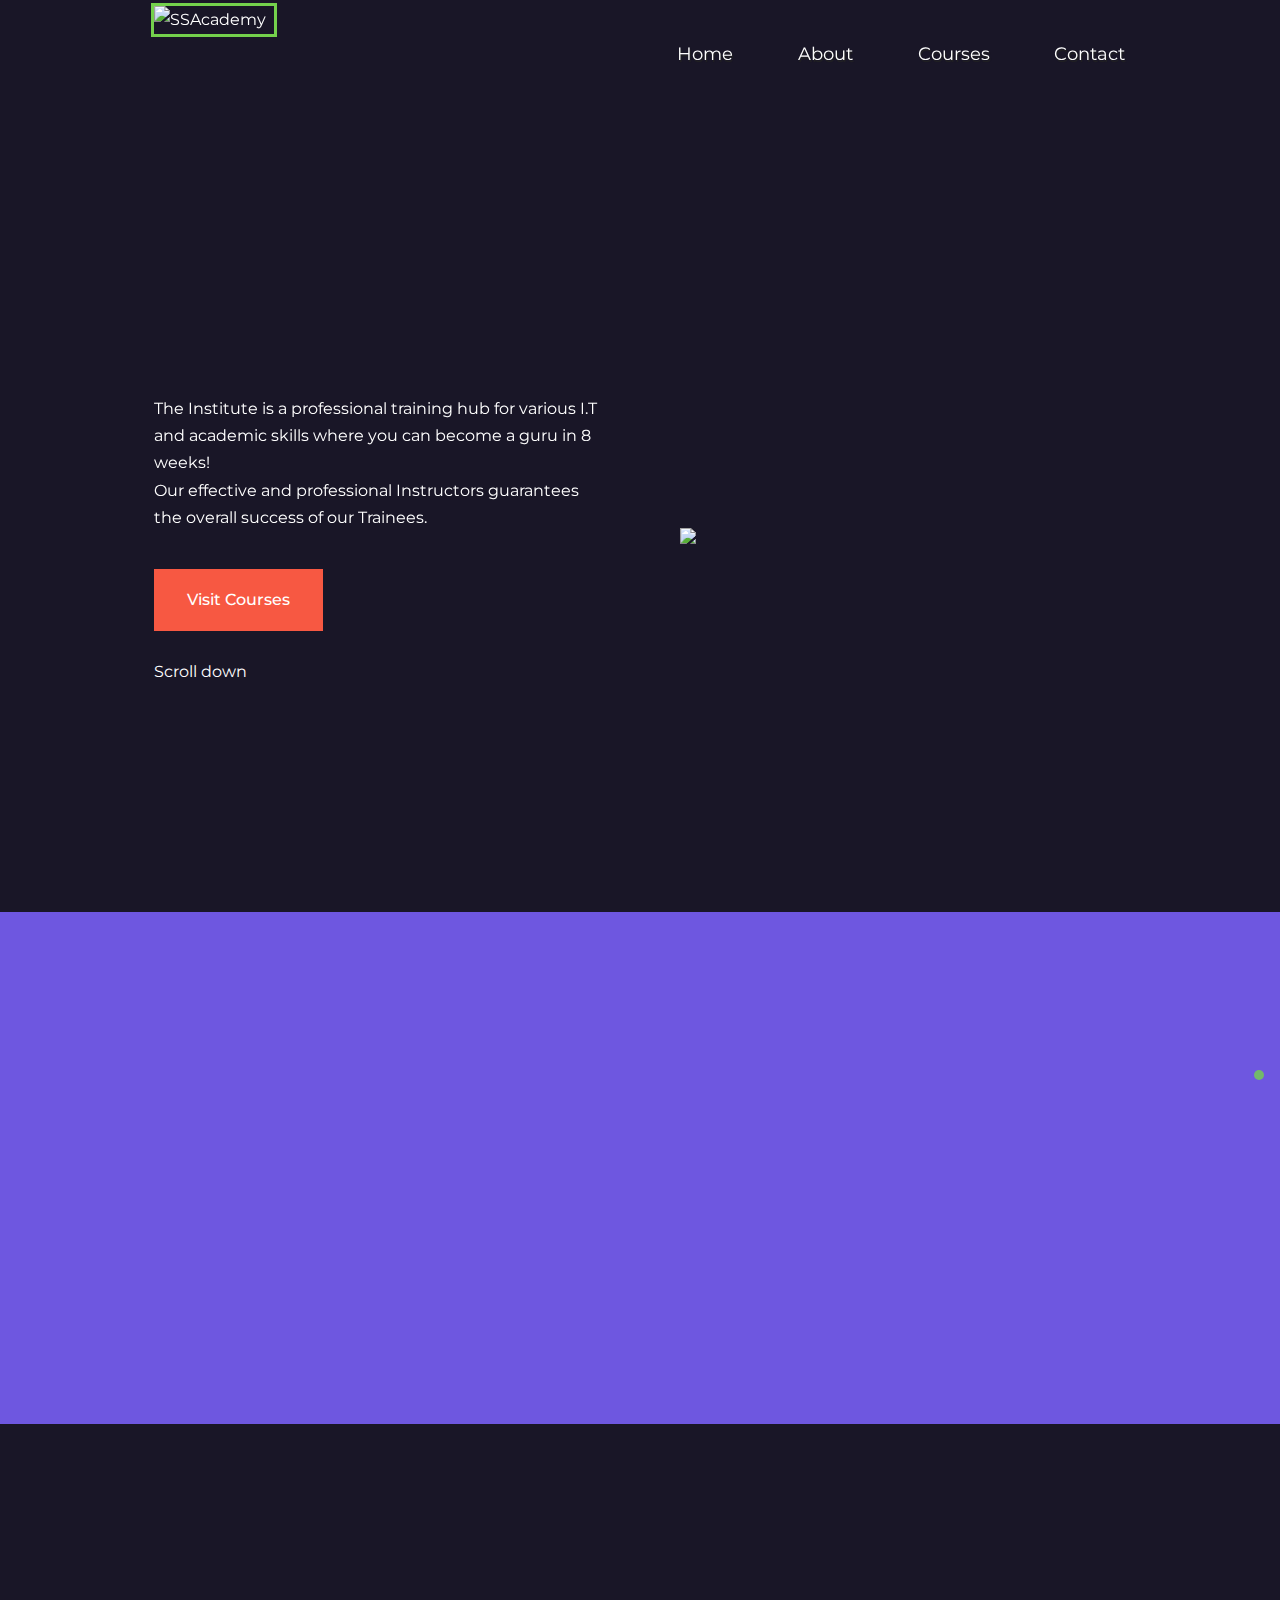
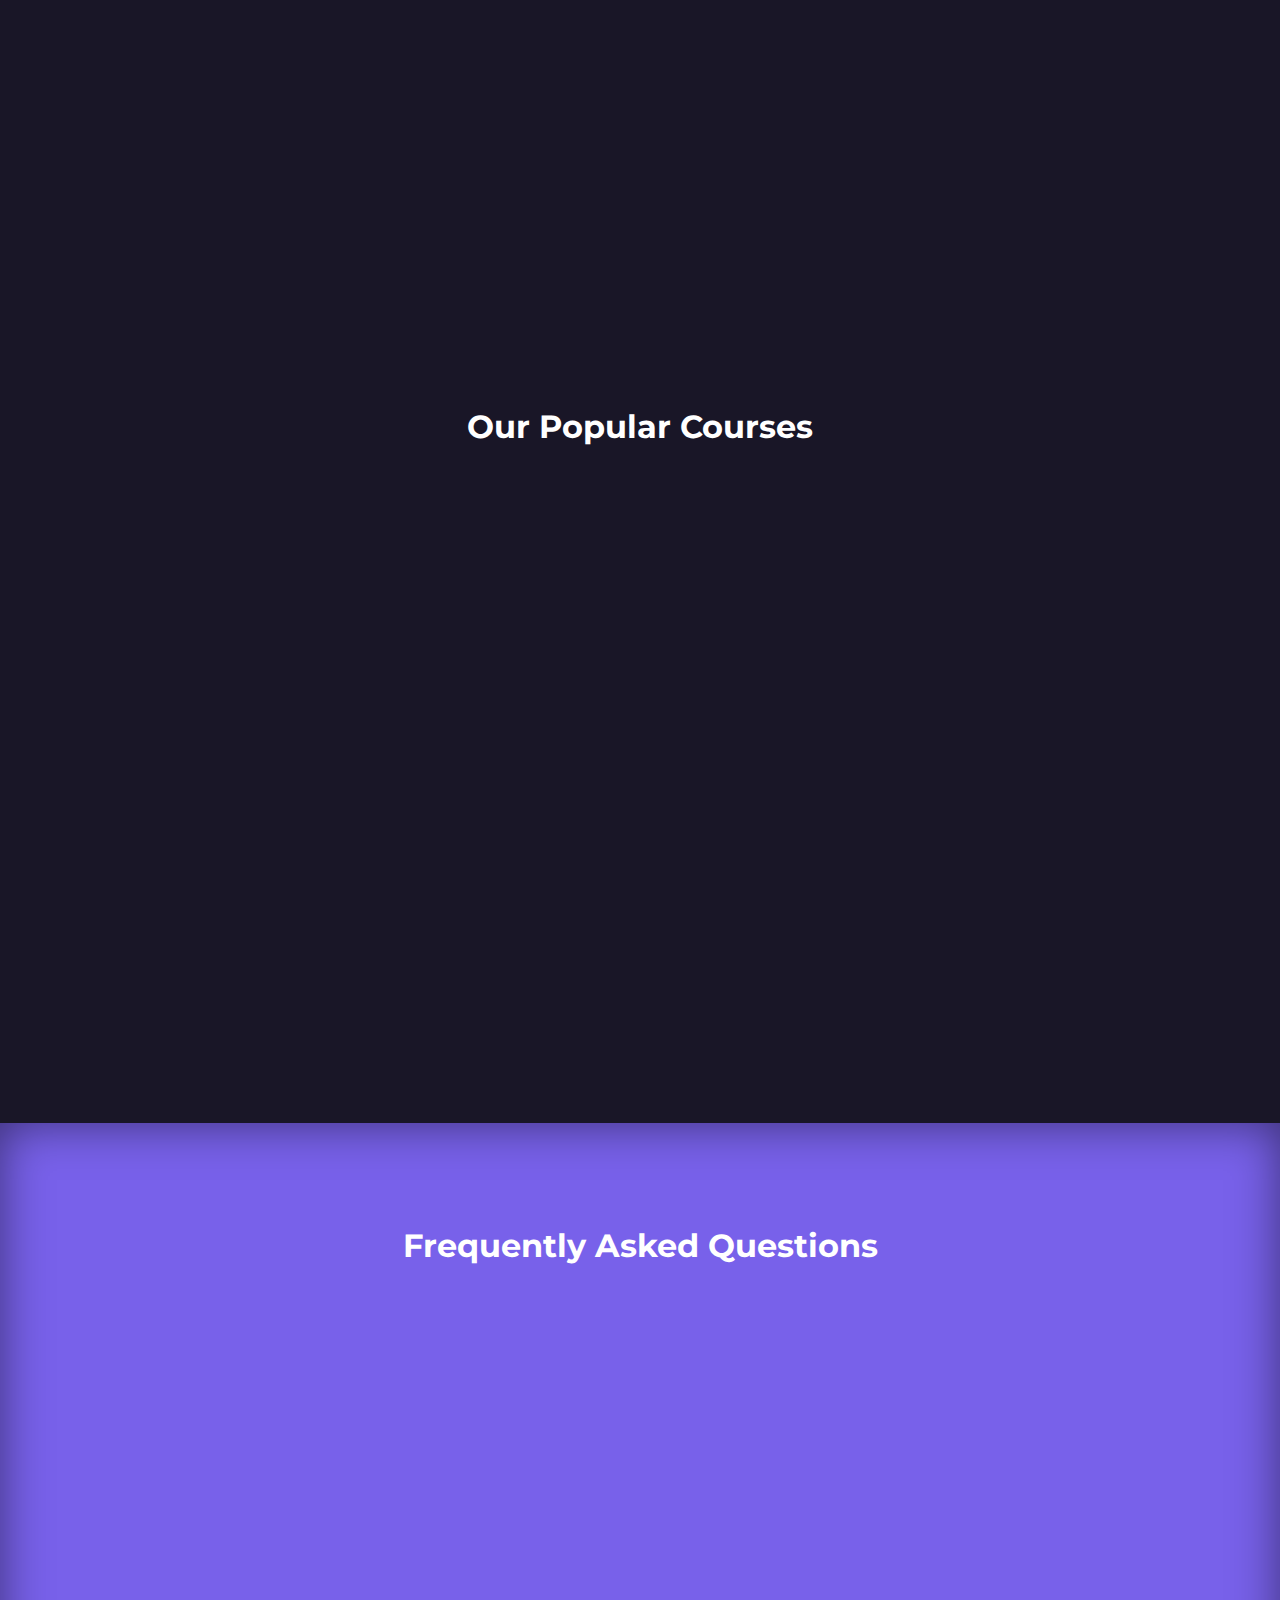
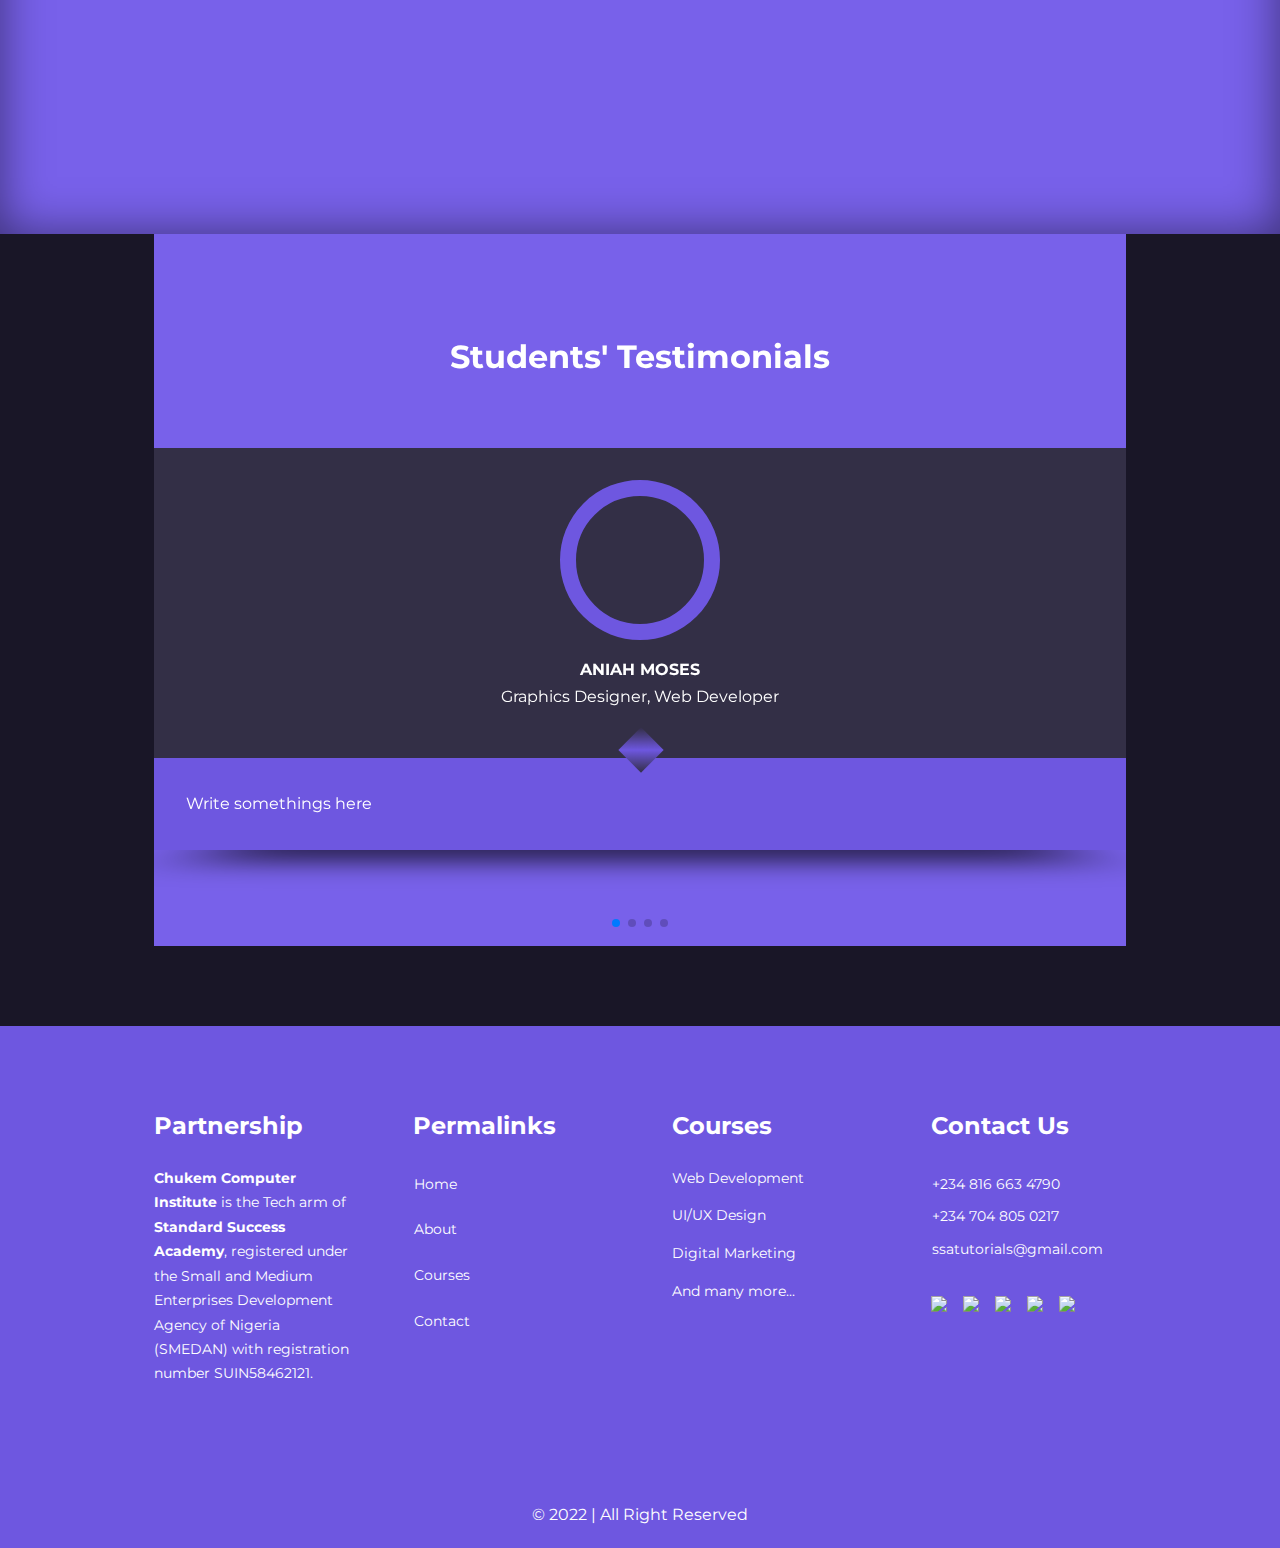
==== commit b20829d6: "Add files via upload" ====
--- a/index.html
+++ b/index.html
@@ -7,8 +7,8 @@
     <meta http-equiv="X-UA-Compatible" content="IE=edge,chrome=1" />
     <meta name="HandheldFriendly" content="true" />
     <!--==================== Google SEO ======================-->
-    <meta name="description" content="Grow your Tech skills to advance your career path with SSAcademy" />
-    <meta name="keywords" content="Grow your Tech skills to advance your career path with SSAcademy" />
+    <meta name="description" content="Grow your tech skills to advance your career path with SSAcademy" />
+    <meta name="keywords" content="Grow your tech skills to advance your career path with SSAcademy" />
     <meta name="theme-color" content="#191727" />
     <meta name="msapplication-navbutton-color" content="#191727" />
     <meta name="apple-mobile-web-app-capable" content="yes" />
@@ -18,7 +18,7 @@
     <meta property="og:image" content="https://ssacci.com/images/SSA LOGO.jpg" />
     <meta property="og:type" content="website" />
     <meta property="og:url" content="https://ssacci.com" />
-    <meta property="og:description" content="Grow your Tech skills to advance your career path with SSAcademy" />
+    <meta property="og:description" content="Grow your tech skills to advance your career path with SSAcademy" />
     <meta name="twitter:card" content="summary_large_image" />
     <!--==================== FAV-ICON ======================-->
     <link rel="apple-touch-icon" sizes="192x192" href="favicon_package_v0.16/apple-touch-icon.png" />
@@ -89,13 +89,14 @@
         <div class="container header_container">
             <div class="header_left">
                 <h1>
-                    <span class="txt-type" data-wait="1200" data-words='["Grow your Tech skills to advance your career path with SSAcademy", "Become a certified Web Developer", "Become a certified Graphics Designer", "Become a certified UI/UX Designer", "Learn Digital Marketing", "Learn Video Editing", "And Many More...."]'></span>
+                    <span class="txt-type" data-wait="1200" data-words='["Grow your tech skills to advance your career path with SSAcademy", "Become a certified Web Developer", "Become a certified Graphics Designer", "Become a certified UI/UX Designer", "Learn Digital Marketing", "Learn Video Editing", "And Many More...."]'></span>
                 </h1>
-                <p data-aos="fade-right" data-aos-duration="2150">Write a short note here</p>
+                <p data-aos="fade-right" data-aos-duration="2150">The Institute is a professional training hub for various I.T and academic skills where you can become a guru in 8 weeks!<br>Our effective and professional Instructors guarantees the overall success of our Trainees.
+                </p>
                 <a href="courses.html" class="btn btn-primary" data-aos="zoom-in" data-aos-duration="2400">Visit Courses</a>
                 <!---Scroll down-->
                 <div class="home_scroll">
-                    <a class="home_scroll-button button--flex">
+                    <a href="#categoriess" class="home_scroll-button button--flex">
                         <i class="uil uil-mouse-alt home_scroll-mouse"></i>
                         <span class="home_scroll-name">Scroll down</span>
                         <i class="uil uil-arrow-down home_scroll-arrow"></i>
@@ -110,28 +111,28 @@
         </div>
     </header>
 
-    <section class="categories">
+    <section id="categoriess" class="categories">
         <div class="container categories_container">
             <div class="categories_left">
                 <h1 data-aos="fade-right" data-aos-duration="2150">Categories</h1>
-                <p data-aos="fade-right" data-aos-duration="2150">Write a short note here</p>
+                <p data-aos="fade-right" data-aos-duration="2150">There are several taining packages you can choose from...</p>
                 <a href="#" class="btn" data-aos="zoom-in" data-aos-duration="2400">Learn more</a>
             </div>
             <div class="categories_right">
                 <article data-aos="flip-left" data-aos-duration="2150" class="category">
                     <span class="category_icon"><i class="uil uil-desktop-alt"></i></span>
                     <h5>Desktop Publishing</h5>
-                    <p>Write a short note here</p>
+                    <p>Learn the basics of Computer operations and all Microsoft Office packages.</p>
                 </article>
                 <article data-aos="flip-left" data-aos-duration="2150" class="category">
                     <span class="category_icon"><i class="uil uil-palette"></i></span>
                     <h5>Graphics Design</h5>
-                    <p>Write a short note here</p>
+                    <p>From Beginners level to being a professional Graphics Designer with mastery knowledge in the use of various graphics softwares </p>
                 </article>
                 <article data-aos="flip-left" data-aos-duration="2150" class="category">
                     <span class="category_icon"><i class="uil uil-monitor"></i></span>
-                    <h5>UI/UX</h5>
-                    <p>Write a short note here</p>
+                    <h5>UI/UX Design</h5>
+                    <p>As a UI/UX designer, you do not need to learn how to write codes or programming languages. Become a pro in the design of user interfaces for machines and softwares.</p>
                 </article>
                 <article data-aos="flip-right" data-aos-duration="2150" class="category">
                     <span class="category_icon"><i class="uil uil-video"></i></span>
@@ -140,14 +141,14 @@
                 </article>
                 <article data-aos="flip-right" data-aos-duration="2150" class="category">
                     <span class="category_icon"><i class="uil uil-laptop"></i></span>
-                    <h5>Web Development</h5>
+                    <h5>Web Design/Dev</h5>
                     <p>Write a short note here</p>
                 </article>
                 <article data-aos="flip-right" data-aos-duration="2150" class="category">
                     <span class="category_icon"><i class="uil uil-bitcoin-circle"></i>
                     </span>
                     <h5>Digital Marketing</h5>
-                    <p>Write a short note here</p>
+                    <p>Learn the technical skills of using digital channels to reach customers</p>
                 </article>
             </div>
         </div>
@@ -169,7 +170,7 @@
                         <i class="uil uil-star course_icon-star"></i>
                         <i class="uil uil-star course_icon-star"></i>
                     </div>
-                    <p>Write a short note</p>
+                    <p>Get the Trianing Module upon registration...</p>
                     <a href="courses.html" class="btn btn-primary">Learn More</a>
                 </div>
             </article>
@@ -187,7 +188,7 @@
                         <i class="uil uil-star course_icon-star"></i>
                         <i class="uil uil-star course_icon-star"></i>
                     </div>
-                    <p>Write a short note</p>
+                    <p>Get the Trianing Module upon registration...</p>
                     <a href="courses.html" class="btn btn-primary">Learn More</a>
                 </div>
             </article>
@@ -205,7 +206,7 @@
                         <i class="uil uil-star course_icon-star"></i>
                         <i class="uil uil-star course_icon-star"></i>
                     </div>
-                    <p>Write a short note</p>
+                    <p>Get the Trianing Module upon registration...</p>
                     <a href="courses.html" class="btn btn-primary">Learn More</a>
                 </div>
             </article>
@@ -218,24 +219,28 @@
             <article data-aos="fade-right" data-aos-duration="2150" class="faq">
                 <div class="faq_icon"><i class="uil uil-plus"></i></div>
                 <div class="question_answer">
-                    <h4>How do I know the right courses for me?</h4>
-                    <p>The Answer</p>
+                    <h4>What is the trianing duration?</h4>
+                    <p>The Institute's guarantee training period is 8 Weeks!... Except situations where or when the Trainee cannot cope or will not be consistent with class attendace.</p>
                 </div>
             </article>
 
             <article data-aos="fade-left" data-aos-duration="2150" class="faq">
                 <div class="faq_icon"><i class="uil uil-plus"></i></div>
                 <div class="question_answer">
-                    <h4>How do I know the right courses for me?</h4>
-                    <p>The Answer</p>
+                    <h4>What are the channels for the Training sessions?</h4>
+                    <p>Physical sessions are held at the Academy. Online sessions are held based on arrangement with the Trainee, as well as Private home sessions.</p>
                 </div>
             </article>
 
             <article data-aos="fade-right" data-aos-duration="2150" class="faq">
                 <div class="faq_icon"><i class="uil uil-plus"></i></div>
                 <div class="question_answer">
-                    <h4>How do I know the right courses for me?</h4>
-                    <p>The Answer</p>
+                    <h4>What are the Various Training packages offered?</h4>
+                    <p><i class="uil uil-star course_icon-star"></i>Desktop Publishing<br><i class="uil uil-star course_icon-star"></i>Graphics Design<br><i class="uil uil-star course_icon-star"></i>Website Design/Development<br><i class="uil uil-star course_icon-star"></i>Software
+                        Development
+                        <br><i class="uil uil-star course_icon-star"></i>Video Editing
+                        <br><i class="uil uil-star course_icon-star"></i>Computer Appreciation<br><i class="uil uil-star course_icon-star"></i>Animation/Motion Graphics<br><i class="uil uil-star course_icon-star"></i>Amongst others...
+                    </p>
                 </div>
             </article>
 
@@ -397,8 +402,7 @@
             </div>
         </div>
         <div class="footer_copyright">
-            <small>Copyright<i class="uil uil-copyright"></i>2022 | All Right
-                Reserved</small>
+            <small>&#169; 2022 | All Right Reserved</small>
         </div>
     </footer>
 
--- a/style.css
+++ b/style.css
@@ -223,7 +223,7 @@
     position: relative;
     top: 11rem;
     overflow: hidden;
-    height: 70vh;
+    height: 80vh;
     margin-bottom: 12rem;
 }
 
@@ -237,6 +237,10 @@
 
 .header_left p {
     margin: 1rem 0 2.4rem;
+}
+
+.header_left h1 {
+    line-height: 60px;
 }
 
 .home_scroll {
@@ -300,7 +304,7 @@
 
 .categories_right {
     display: grid;
-    grid-template-columns: repeat(3, 1fr);
+    grid-template-columns: repeat(auto-fit, minmax(200px, 1fr));
     gap: 1.2rem;
 }
 
@@ -347,7 +351,7 @@
 }
 
 .courses {
-    margin-top: 10rem;
+    margin-top: 30rem;
 }
 
 .courses_container {
@@ -361,10 +365,6 @@
     text-align: center;
     border: 1px solid transparent;
     transition: var(--transition);
-    -webkit-transition: var(--transition);
-    -moz-transition: var(--transition);
-    -ms-transition: var(--transition);
-    -o-transition: var(--transition);
 }
 
 .course:hover {
@@ -533,7 +533,7 @@
 
 .scrollup {
     position: fixed;
-    left: 1rem;
+    right: 1rem;
     bottom: -20%;
     background-color: #74d14c;
     opacity: .8;
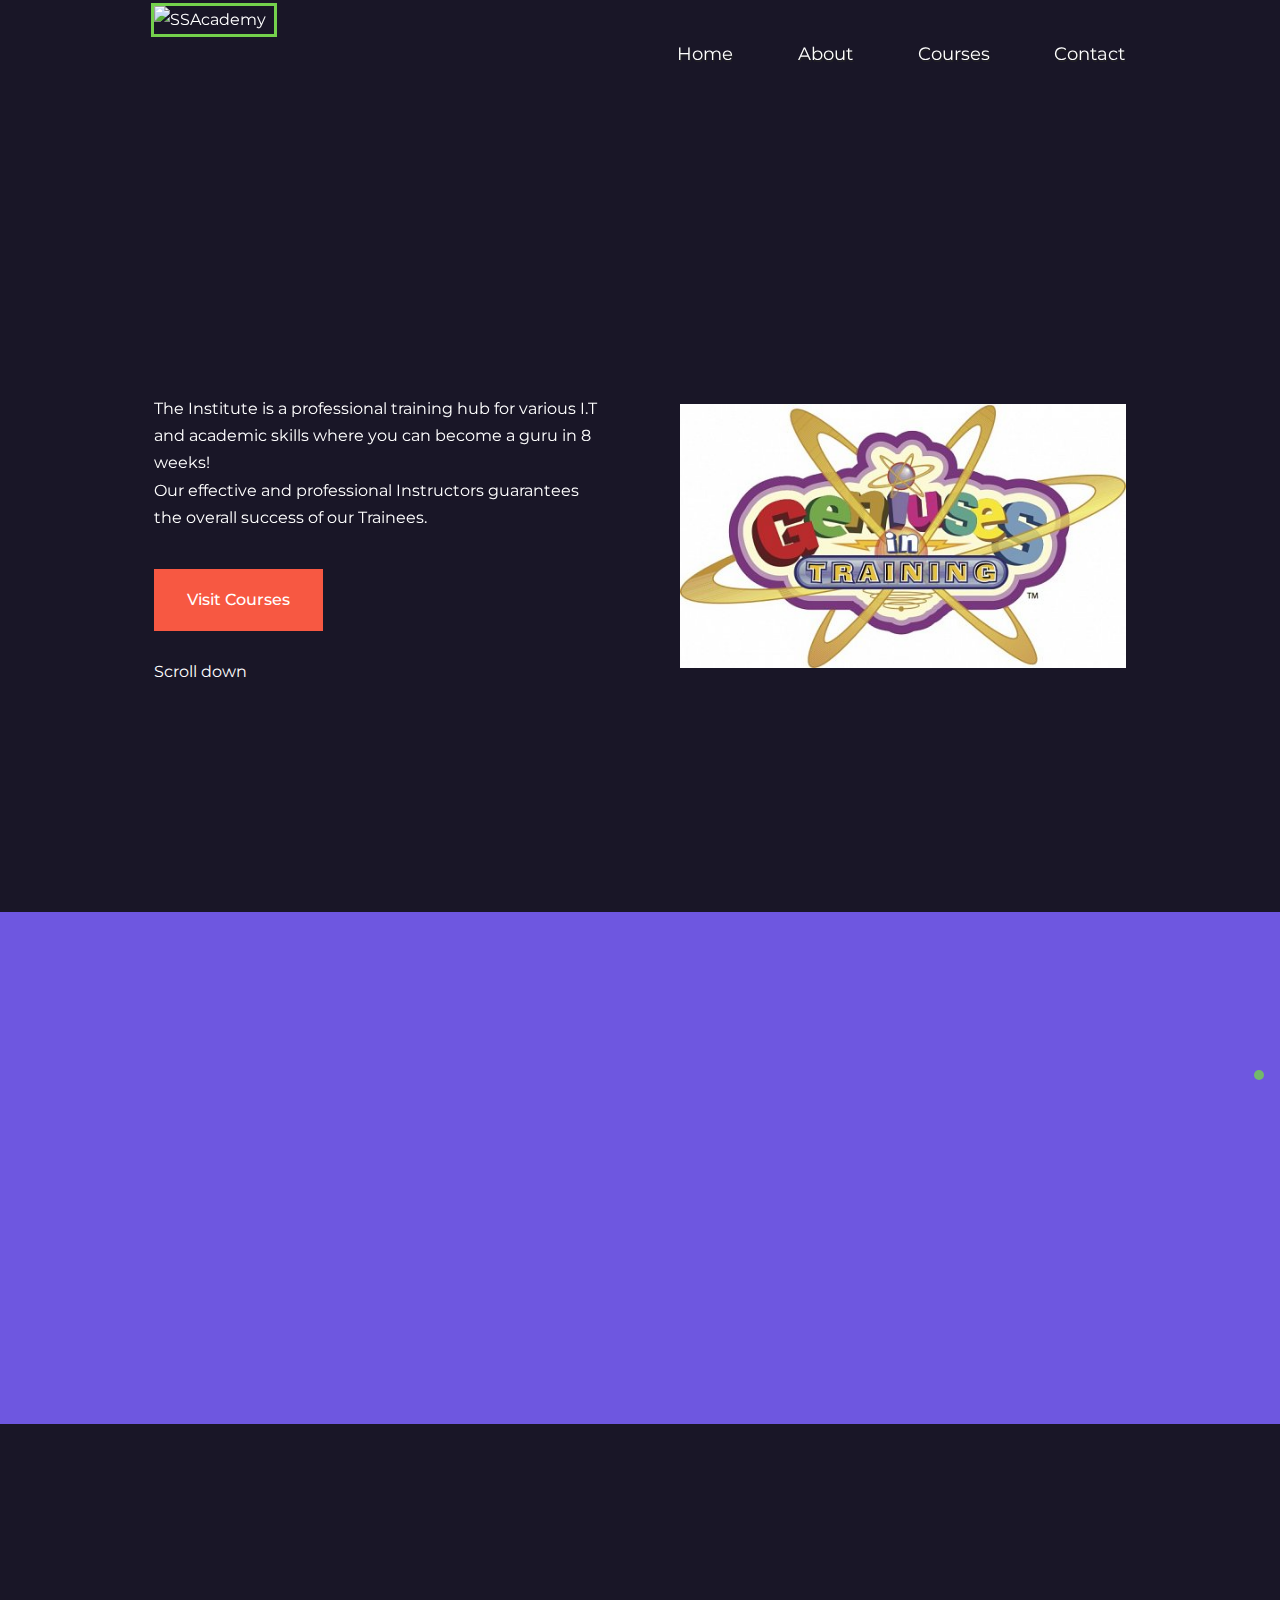
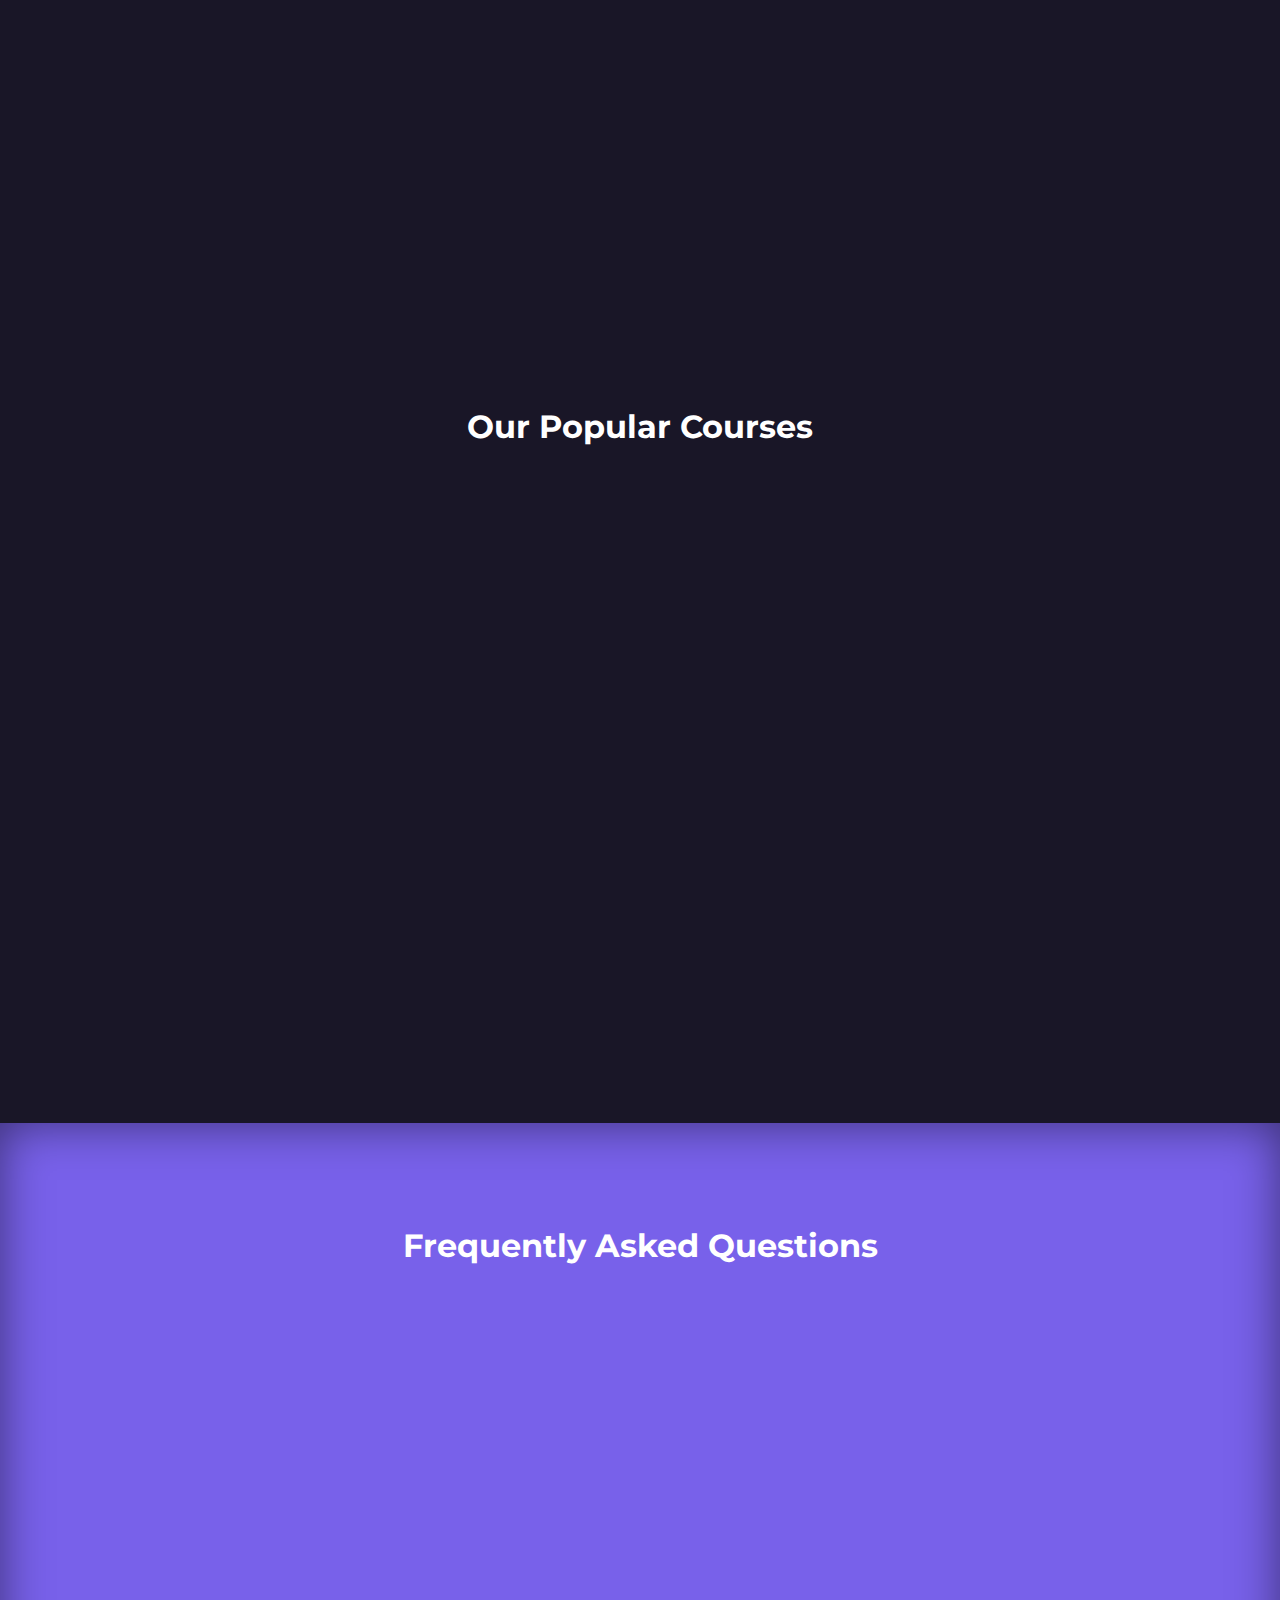
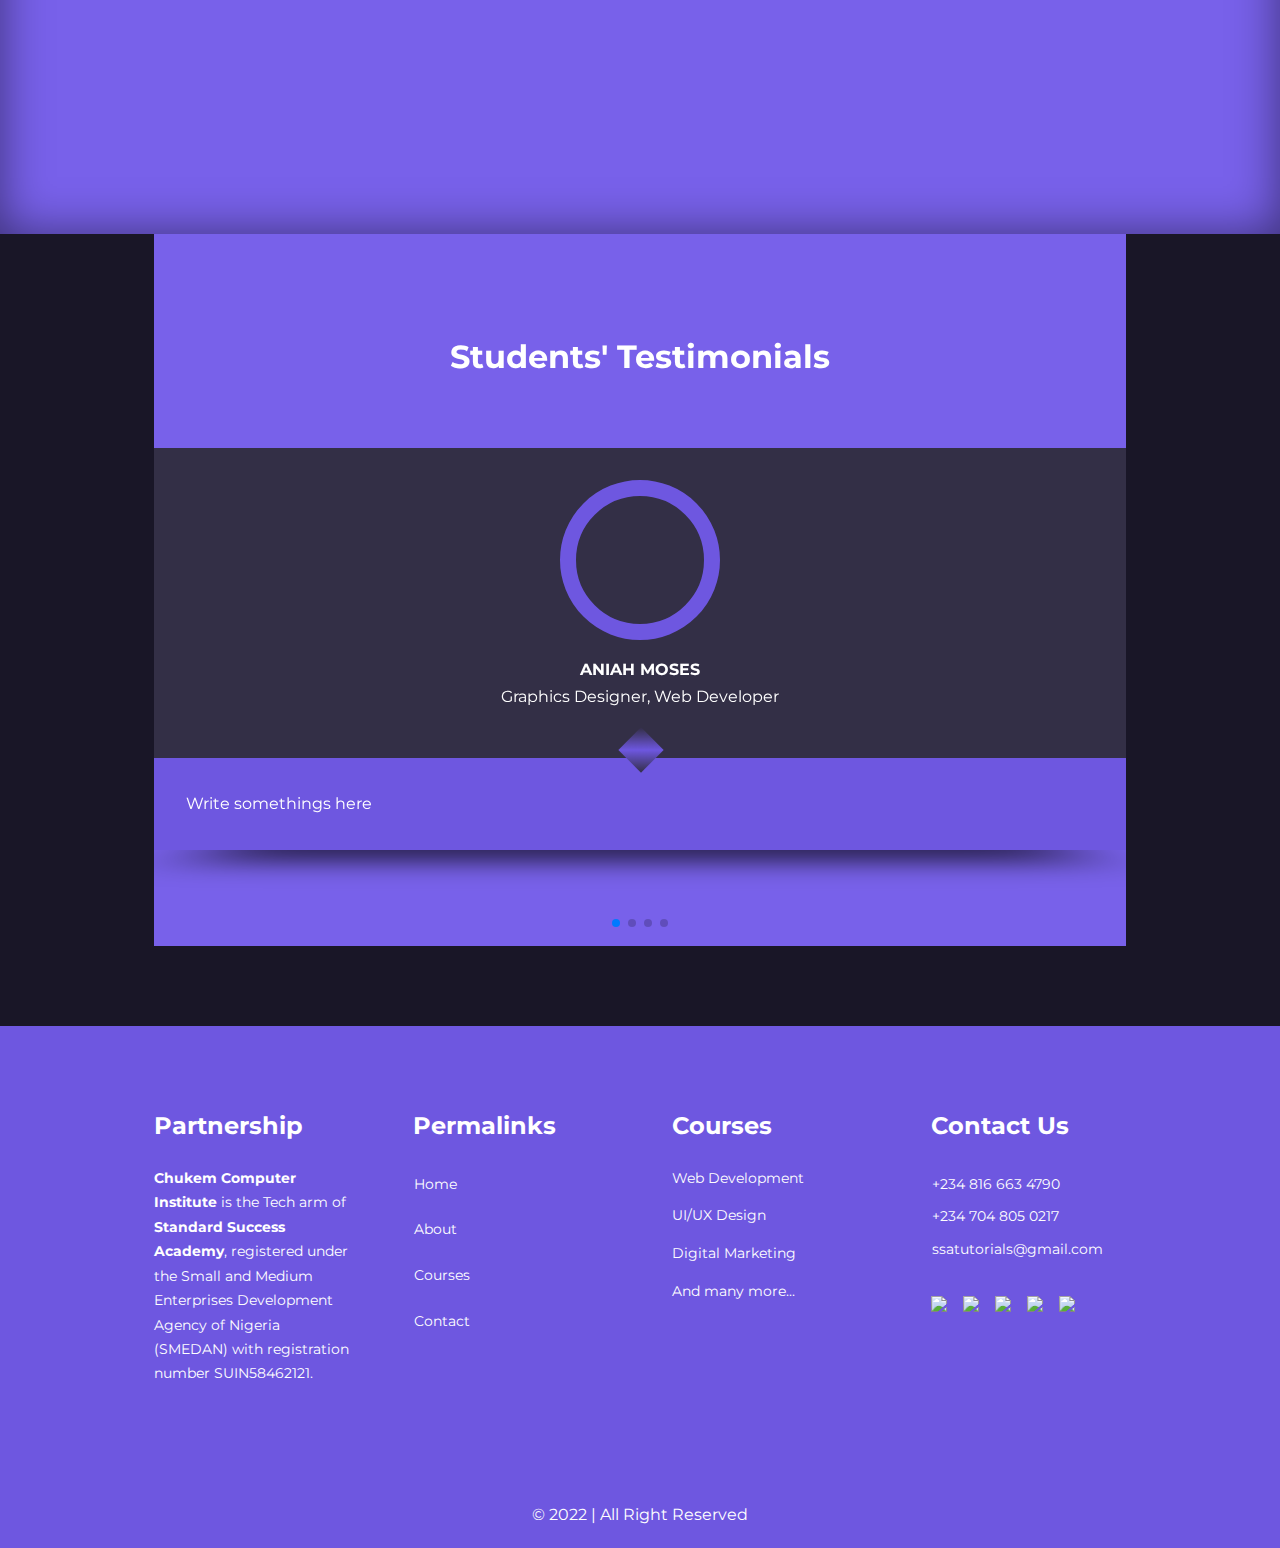
==== commit 9340e448: "Add files via upload" ====
--- a/index.html
+++ b/index.html
@@ -105,7 +105,7 @@
             </div>
             <div class="header_right">
                 <div class="header_right-image">
-                    <img src="images/true friends.svg" />
+                    <img src="images/logo.jpg" />
                 </div>
             </div>
         </div>
@@ -115,7 +115,7 @@
         <div class="container categories_container">
             <div class="categories_left">
                 <h1 data-aos="fade-right" data-aos-duration="2150">Categories</h1>
-                <p data-aos="fade-right" data-aos-duration="2150">There are several taining packages you can choose from...</p>
+                <p data-aos="fade-right" data-aos-duration="2150">There are several training packages you can choose from...</p>
                 <a href="#" class="btn" data-aos="zoom-in" data-aos-duration="2400">Learn more</a>
             </div>
             <div class="categories_right">
@@ -159,7 +159,7 @@
         <div class="container courses_container">
             <article data-aos="flip-right" data-aos-duration="2150" class="course">
                 <div class="course_image">
-                    <img src="images/Get coding.avif" />
+                    <img src="images/get coding.avif" />
                 </div>
                 <div class="course_info">
                     <h4>Web Development </h4>
@@ -170,7 +170,7 @@
                         <i class="uil uil-star course_icon-star"></i>
                         <i class="uil uil-star course_icon-star"></i>
                     </div>
-                    <p>Get the Trianing Module upon registration...</p>
+                    <p>Get the Training Module upon registration...</p>
                     <a href="courses.html" class="btn btn-primary">Learn More</a>
                 </div>
             </article>
@@ -382,7 +382,7 @@
                 </div>
                 <ul class="footer_socials">
                     <li>
-                        <a href="https://facebook.com/" target="_blank">
+                        <a href="https://facebook.com/standardsuccesstutors/" target="_blank">
                             <img src="images/Facebook.png">
                         </a>
                     </li>
@@ -390,10 +390,10 @@
                         <a href="https://instagram.com/" target="_blank"><img src="images/Instagram.png"></a>
                     </li>
                     <li>
-                        <a href="https://twitter.com/" target="_blank"><img src="images/Twitter.png"></a>
-                    </li>
-                    <li>
-                        <a href="https://linkedin.com/" target="_blank"><img src="images/LinkedIn.png"></a>
+                        <a href="https://twitter.com/ssainstitute" target="_blank"><img src="images/Twitter.png"></a>
+                    </li>
+                    <li>
+                        <a href="https://linkedin.com/in/justinaniah" target="_blank"><img src="images/LinkedIn.png"></a>
                     </li>
                     <li>
                         <a href="https://github.com/" target="_blank"><img src="images/Youtube.png"></a>
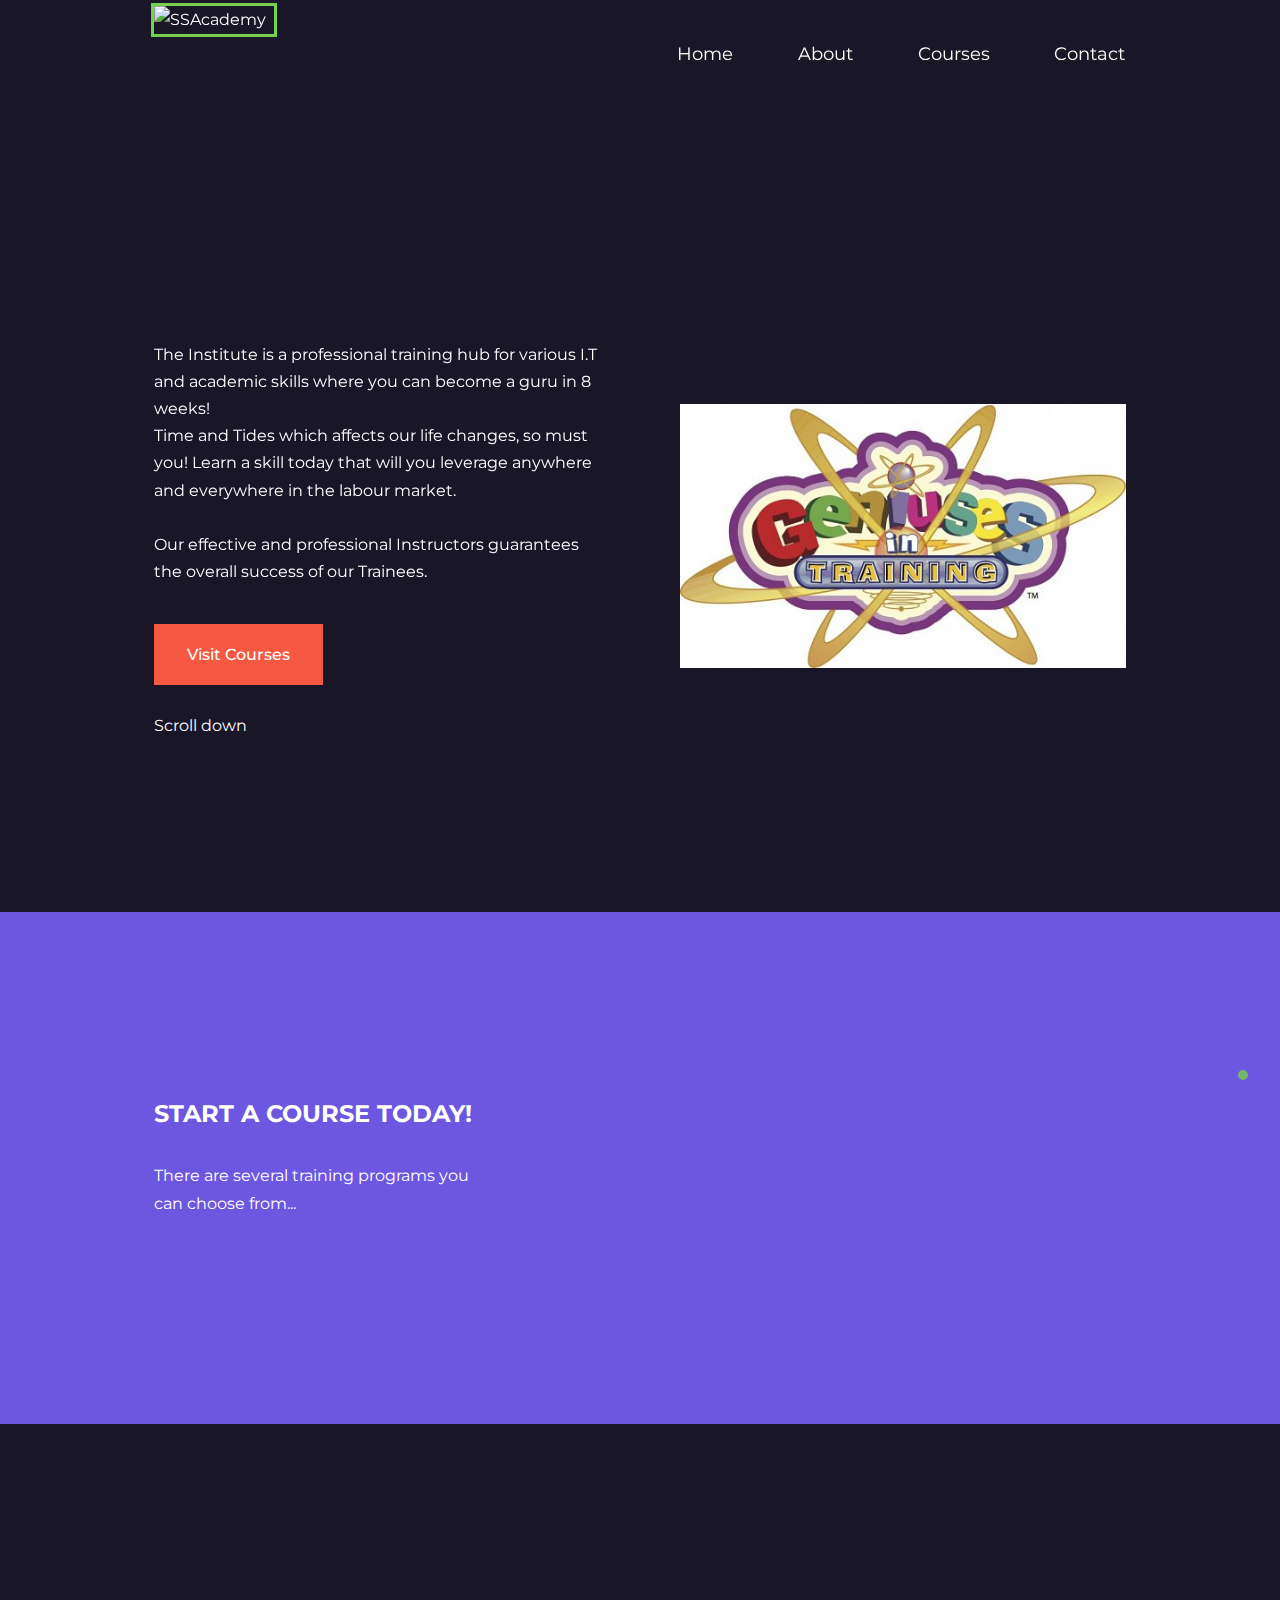
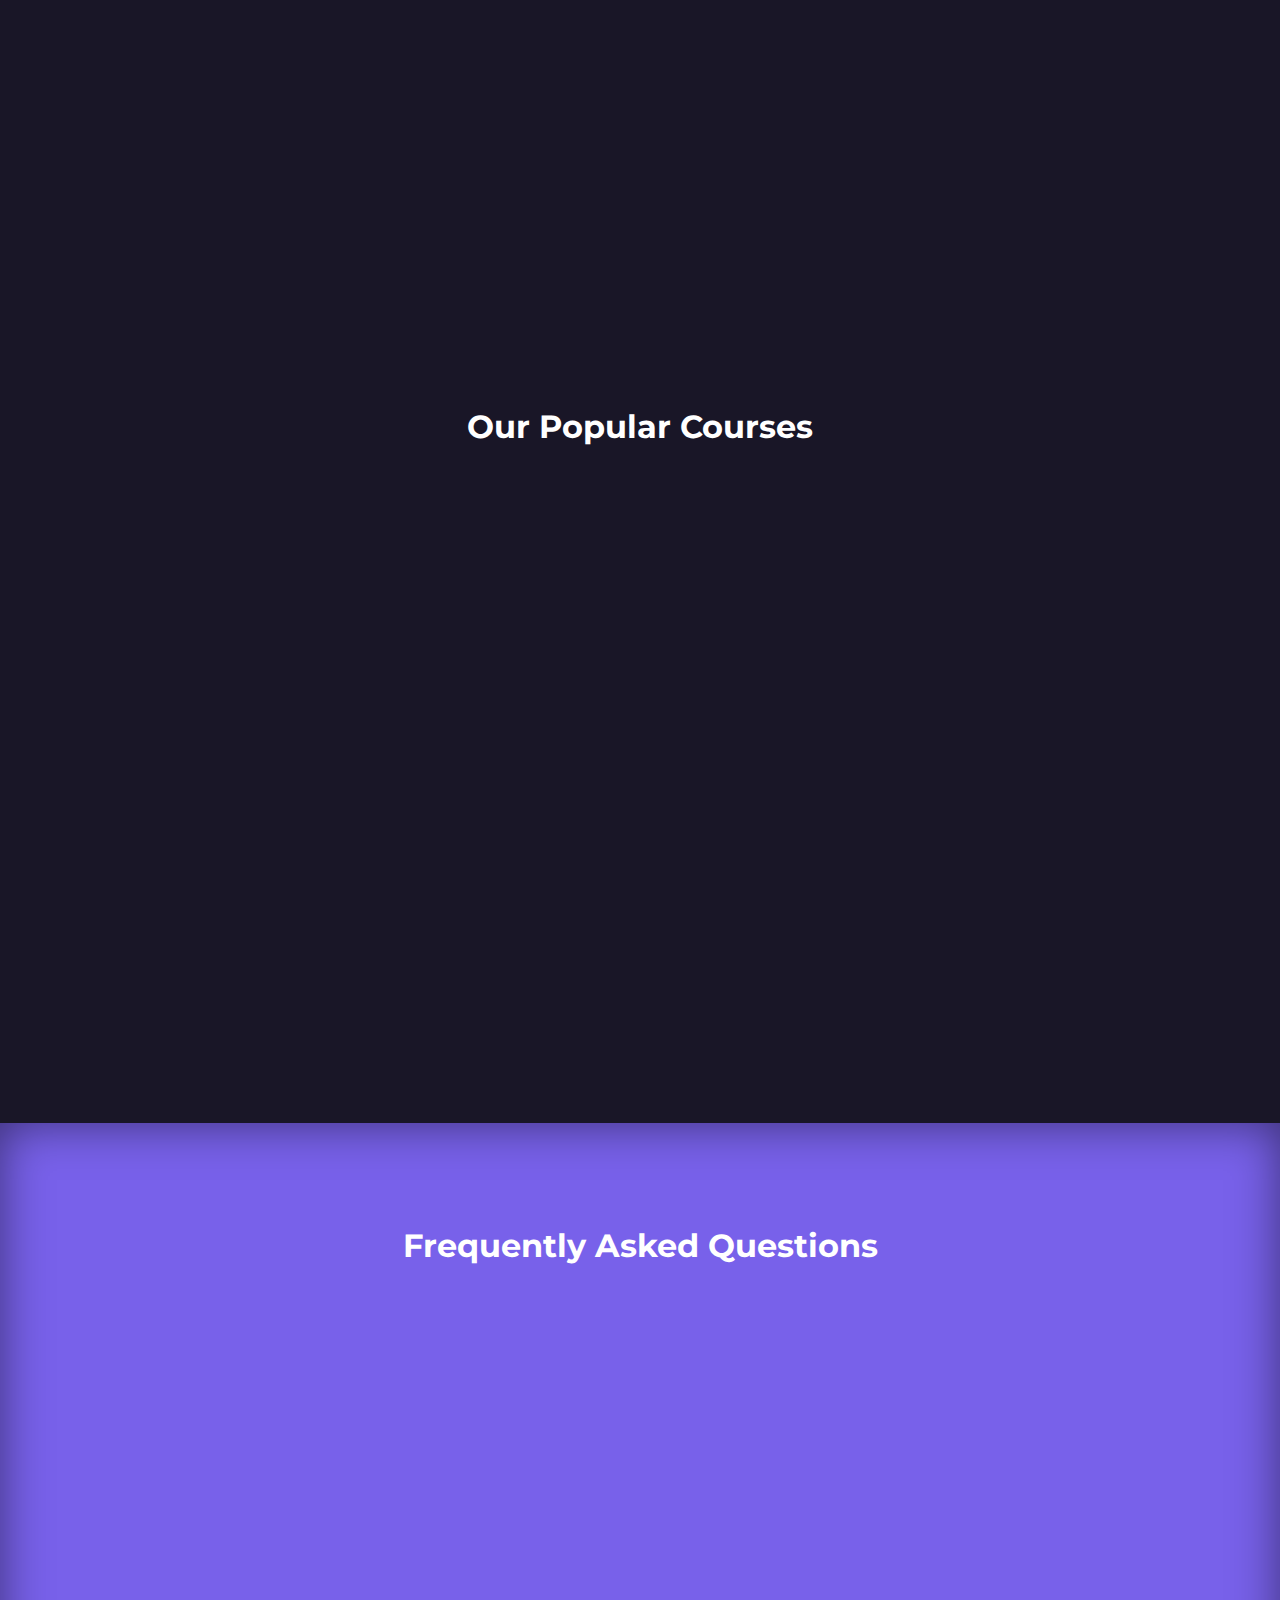
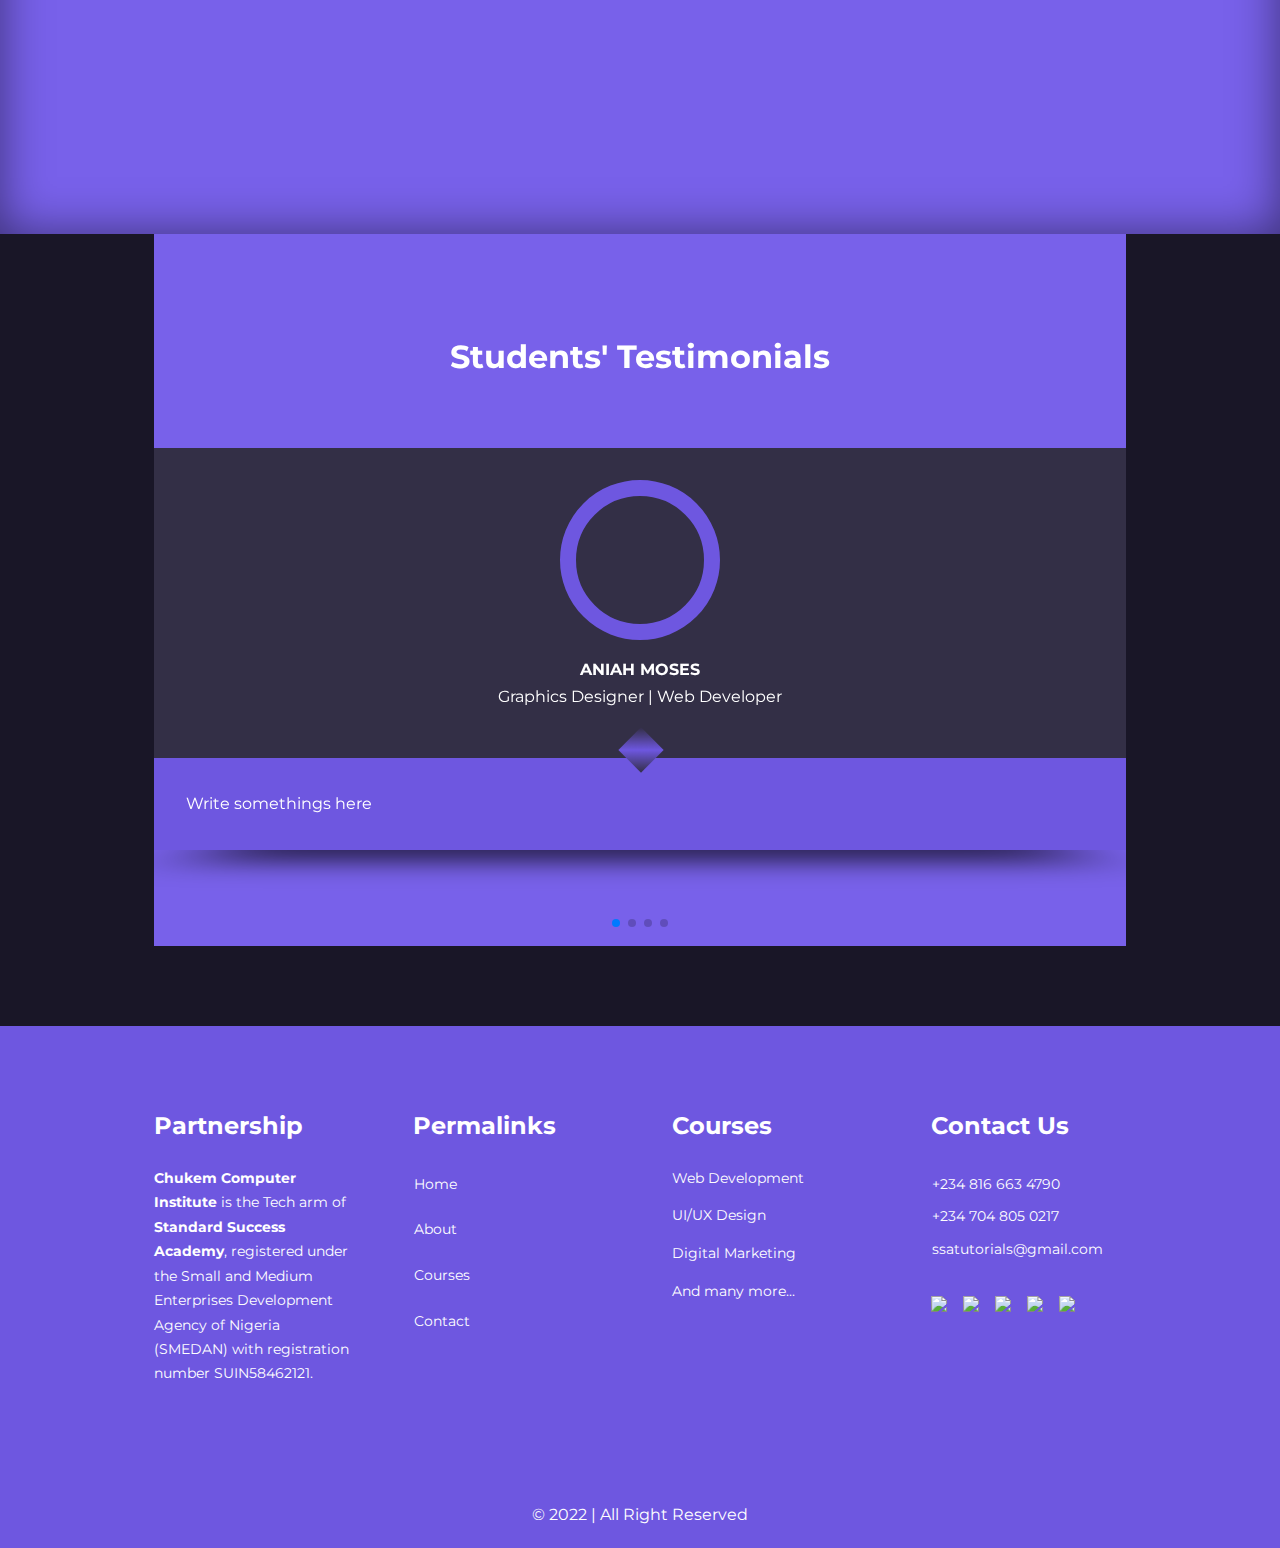
==== commit 8ed8b9e9: "Add files via upload" ====
--- a/index.html
+++ b/index.html
@@ -91,7 +91,9 @@
                 <h1>
                     <span class="txt-type" data-wait="1200" data-words='["Grow your tech skills to advance your career path with SSAcademy", "Become a certified Web Developer", "Become a certified Graphics Designer", "Become a certified UI/UX Designer", "Learn Digital Marketing", "Learn Video Editing", "And Many More...."]'></span>
                 </h1>
-                <p data-aos="fade-right" data-aos-duration="2150">The Institute is a professional training hub for various I.T and academic skills where you can become a guru in 8 weeks!<br>Our effective and professional Instructors guarantees the overall success of our Trainees.
+                <p data-aos="fade-right" data-aos-duration="2150">The Institute is a professional training hub for various I.T and academic skills where you can become a guru in 8 weeks!
+                    <br>Time and Tides which affects our life changes, so must you! Learn a skill today that will you leverage anywhere and everywhere in the labour market.</br> 
+                    <br> Our effective and professional Instructors guarantees the overall success of our Trainees.</br>
                 </p>
                 <a href="courses.html" class="btn btn-primary" data-aos="zoom-in" data-aos-duration="2400">Visit Courses</a>
                 <!---Scroll down-->
@@ -115,8 +117,10 @@
         <div class="container categories_container">
             <div class="categories_left">
                 <h1 data-aos="fade-right" data-aos-duration="2150">Categories</h1>
-                <p data-aos="fade-right" data-aos-duration="2150">There are several training packages you can choose from...</p>
-                <a href="#" class="btn" data-aos="zoom-in" data-aos-duration="2400">Learn more</a>
+                <p data-aos="fade-right" data-aos-duration="2150"><h4>START A COURSE TODAY!</h4>
+                    <br>There are several training programs you can choose from...</br>
+                </p>
+                <a href="courses.html" class="btn" data-aos="zoom-in" data-aos-duration="2400">Learn more</a>
             </div>
             <div class="categories_right">
                 <article data-aos="flip-left" data-aos-duration="2150" class="category">
@@ -137,12 +141,12 @@
                 <article data-aos="flip-right" data-aos-duration="2150" class="category">
                     <span class="category_icon"><i class="uil uil-video"></i></span>
                     <h5>Video Editing</h5>
-                    <p>Write a short note here</p>
+                    <p>The Institute offers wide varieties in the skill of video editing, which includes Motion graphics, Animation and its likes.</p>
                 </article>
                 <article data-aos="flip-right" data-aos-duration="2150" class="category">
                     <span class="category_icon"><i class="uil uil-laptop"></i></span>
-                    <h5>Web Design/Dev</h5>
-                    <p>Write a short note here</p>
+                    <h5>Web Development</h5>
+                    <p></p>
                 </article>
                 <article data-aos="flip-right" data-aos-duration="2150" class="category">
                     <span class="category_icon"><i class="uil uil-bitcoin-circle"></i>
@@ -236,7 +240,7 @@
                 <div class="faq_icon"><i class="uil uil-plus"></i></div>
                 <div class="question_answer">
                     <h4>What are the Various Training packages offered?</h4>
-                    <p><i class="uil uil-star course_icon-star"></i>Desktop Publishing<br><i class="uil uil-star course_icon-star"></i>Graphics Design<br><i class="uil uil-star course_icon-star"></i>Website Design/Development<br><i class="uil uil-star course_icon-star"></i>Software
+                    <p><i class="uil uil-star course_icon-star"></i>Desktop Publishing<br><i class="uil uil-star course_icon-star"></i>Graphics Design<br><i class="uil uil-star course_icon-star"></i>Website Development<br><i class="uil uil-star course_icon-star"></i>Software
                         Development
                         <br><i class="uil uil-star course_icon-star"></i>Video Editing
                         <br><i class="uil uil-star course_icon-star"></i>Computer Appreciation<br><i class="uil uil-star course_icon-star"></i>Animation/Motion Graphics<br><i class="uil uil-star course_icon-star"></i>Amongst others...
@@ -279,7 +283,7 @@
                 </div>
                 <div class="testimonial_info">
                     <h5>ANIAH MOSES</h5>
-                    <small>Graphics Designer, Web Developer</small>
+                    <small>Graphics Designer | Web Developer</small>
                 </div>
                 <div class="testimonial_body">
                     <p>Write somethings here</p>
@@ -292,7 +296,7 @@
                 </div>
                 <div class="testimonial_info">
                     <h5>OKOYE MARY</h5>
-                    <small>Computer Operator</small>
+                    <small>Graphics Designer</small>
                 </div>
                 <div class="testimonial_body">
                     <p>Write somethings here</p>
@@ -318,7 +322,7 @@
                 </div>
                 <div class="testimonial_info">
                     <h5>Elizabeth</h5>
-                    <small>Computer Operator</small>
+                    <small>Desktop Publisher</small>
                 </div>
                 <div class="testimonial_body">
                     <p>Write somethings here</p>
@@ -396,7 +400,7 @@
                         <a href="https://linkedin.com/in/justinaniah" target="_blank"><img src="images/LinkedIn.png"></a>
                     </li>
                     <li>
-                        <a href="https://github.com/" target="_blank"><img src="images/Youtube.png"></a>
+                        <a href="https://youtube.com/" target="_blank"><img src="images/Youtube.png"></a>
                     </li>
                 </ul>
             </div>
--- a/style.css
+++ b/style.css
@@ -533,7 +533,7 @@
 
 .scrollup {
     position: fixed;
-    right: 1rem;
+    right: 2rem;
     bottom: -20%;
     background-color: #74d14c;
     opacity: .8;
